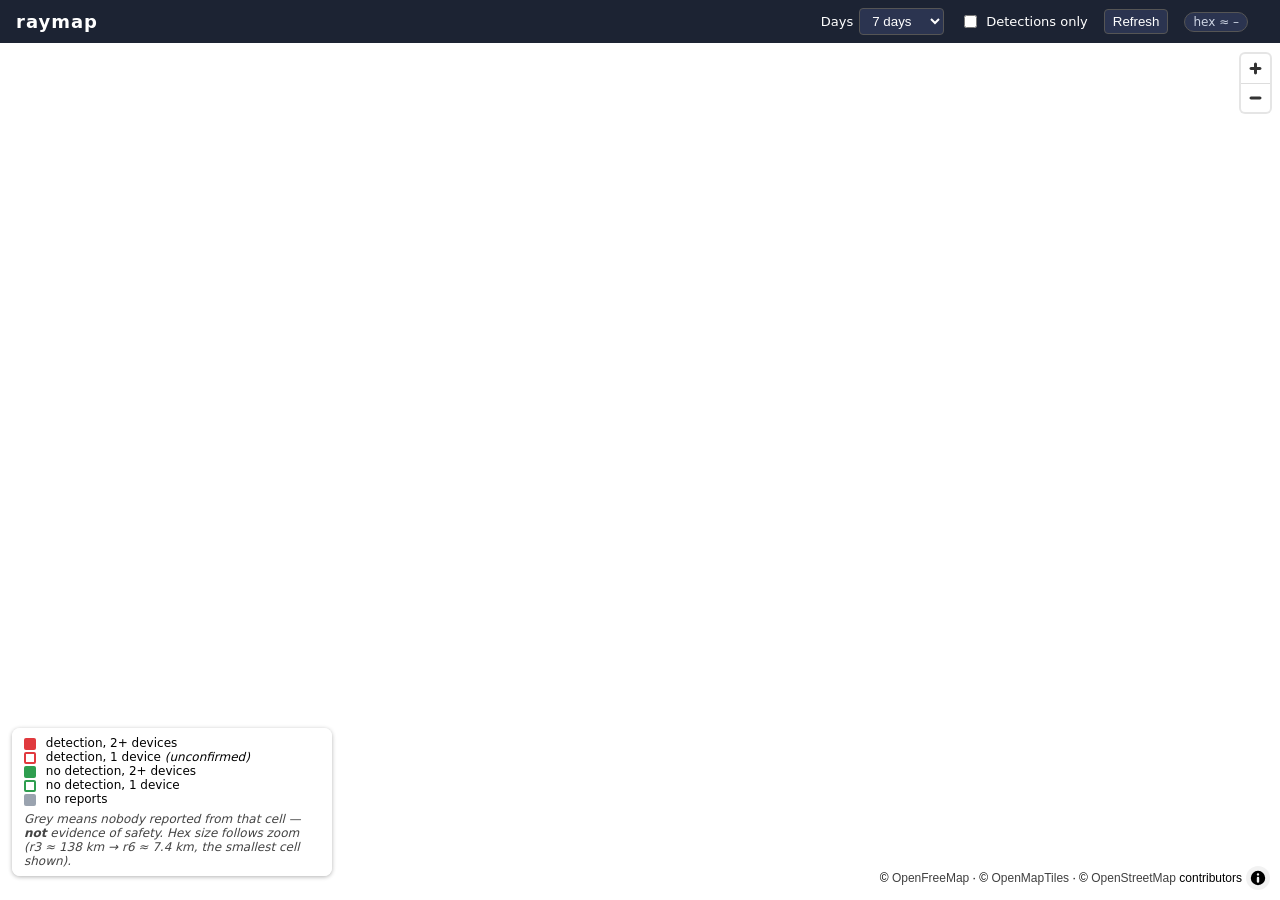
==== ui/index.html @ 6a922492 "Cap hex resolution at r6 (~7.4 km) in UI ladder and API band" ====
<!DOCTYPE html>
<html lang="en">
<head>
  <meta charset="utf-8" />
  <meta name="viewport" content="width=device-width, initial-scale=1" />
  <title>raymap — crowdsourced detection map</title>
  <link href="style.css" rel="stylesheet" />
  <!-- Vendored locally (no CDN dependency): maplibre-gl 3.6.2, h3-js 4.5.0 -->
  <link href="vendor_maplibre-gl.css" rel="stylesheet" />
</head>
<body>
  <header class="topbar">
    <h1>raymap</h1>
    <div class="controls">
      <label>
        Days
        <select id="days">
          <option value="1">1 day</option>
          <option value="7" selected>7 days</option>
          <option value="30">30 days</option>
          <option value="90">90 days</option>
        </select>
      </label>
      <label class="check">
        <input type="checkbox" id="detections-only" />
        Detections only
      </label>
      <button id="refresh">Refresh</button>
      <span id="res-badge" class="badge">hex ≈ –</span>
      <span id="status" class="status"></span>
    </div>
  </header>

  <div id="map"></div>

  <div id="legend" class="legend">
    <div><span class="swatch solid red"></span> detection, 2+ devices</div>
    <div><span class="swatch hollow red"></span> detection, 1 device <em>(unconfirmed)</em></div>
    <div><span class="swatch solid green"></span> no detection, 2+ devices</div>
    <div><span class="swatch hollow green"></span> no detection, 1 device</div>
    <div><span class="swatch solid grey"></span> no reports</div>
    <div class="note">
      Grey means nobody reported from that cell — <strong>not</strong> evidence of safety.
      Hex size follows zoom (r3 ≈ 138 km → r6 ≈ 7.4 km, the smallest cell shown).
    </div>
  </div>

  <script src="vendor_maplibre-gl.js"></script>
  <script src="vendor_h3-js.js"></script>
  <script src="geo.js"></script>
  <script src="app.js"></script>
</body>
</html>
---- ui/style.css ----
/* raymap UI styles */
* { box-sizing: border-box; }
html, body { margin: 0; height: 100%; font-family: -apple-system, system-ui, sans-serif; }

.topbar {
  position: relative; z-index: 10;
  display: flex; align-items: center; justify-content: space-between;
  padding: 8px 16px; background: #1c2333; color: #fff; gap: 12px;
}
.topbar h1 { margin: 0; font-size: 18px; letter-spacing: 1px; }
.controls { display: flex; align-items: center; gap: 16px; font-size: 13px; }
.controls label { display: flex; align-items: center; gap: 6px; }
.controls select, .controls button {
  padding: 4px 8px; border-radius: 4px; border: 1px solid #555; background: #2b3450; color: #fff;
}
.status { color: #9fe3a6; }
.status.err { color: #ff9f9f; }
.badge {
  font-size: 12px; padding: 2px 8px; border-radius: 999px;
  background: #2b3450; border: 1px solid #555; color: #cfd6e4;
}

#map { position: absolute; inset: 44px 0 0 0; }

.legend {
  position: absolute; z-index: 10; left: 12px; bottom: 24px;
  background: rgba(255,255,255,0.94); padding: 8px 12px; border-radius: 8px;
  font-size: 12px; box-shadow: 0 1px 4px rgba(0,0,0,0.3); max-width: 320px;
}
.legend .swatch {
  display: inline-block; width: 12px; height: 12px; margin-right: 6px;
  vertical-align: middle; border-radius: 2px;
}
/* solid = corroborated by 2+ devices; hollow = a single device (unconfirmed) */
.swatch.solid.red   { background: #e0393e; }
.swatch.solid.green { background: #2e9e4f; }
.swatch.solid.grey  { background: #9aa3af; }
.swatch.hollow.red  { border: 2.5px solid #e0393e; background: transparent; }
.swatch.hollow.green{ border: 2.5px solid #2e9e4f; background: transparent; }
.legend .note { margin-top: 6px; color: #444; font-style: italic; }
.legend em { font-style: italic; }

.maplibregl-popup-content { font-size: 12px; line-height: 1.45; }
.maplibregl-popup-content strong { display: block; margin-bottom: 4px; }
.mono { font-family: ui-monospace, SFMono-Regular, Menlo, monospace; color: #666; font-size: 11px; }
---- ui/vendor_maplibre-gl.css ----
.maplibregl-map{-webkit-tap-highlight-color:rgb(0 0 0/0);font:12px/20px Helvetica Neue,Arial,Helvetica,sans-serif;overflow:hidden;position:relative}.maplibregl-canvas{left:0;position:absolute;top:0}.maplibregl-map:fullscreen{height:100%;width:100%}.maplibregl-ctrl-group button.maplibregl-ctrl-compass{touch-action:none}.maplibregl-canvas-container.maplibregl-interactive,.maplibregl-ctrl-group button.maplibregl-ctrl-compass{cursor:grab;-moz-user-select:none;-webkit-user-select:none;-ms-user-select:none;user-select:none}.maplibregl-canvas-container.maplibregl-interactive.maplibregl-track-pointer{cursor:pointer}.maplibregl-canvas-container.maplibregl-interactive:active,.maplibregl-ctrl-group button.maplibregl-ctrl-compass:active{cursor:grabbing}.maplibregl-canvas-container.maplibregl-touch-zoom-rotate,.maplibregl-canvas-container.maplibregl-touch-zoom-rotate .maplibregl-canvas{touch-action:pan-x pan-y}.maplibregl-canvas-container.maplibregl-touch-drag-pan,.maplibregl-canvas-container.maplibregl-touch-drag-pan .maplibregl-canvas{touch-action:pinch-zoom}.maplibregl-canvas-container.maplibregl-touch-zoom-rotate.maplibregl-touch-drag-pan,.maplibregl-canvas-container.maplibregl-touch-zoom-rotate.maplibregl-touch-drag-pan .maplibregl-canvas{touch-action:none}.maplibregl-canvas-container.maplibregl-touch-drag-pan.maplibregl-cooperative-gestures,.maplibregl-canvas-container.maplibregl-touch-drag-pan.maplibregl-cooperative-gestures .maplibregl-canvas{touch-action:pan-x pan-y}.maplibregl-ctrl-bottom-left,.maplibregl-ctrl-bottom-right,.maplibregl-ctrl-top-left,.maplibregl-ctrl-top-right{pointer-events:none;position:absolute;z-index:2}.maplibregl-ctrl-top-left{left:0;top:0}.maplibregl-ctrl-top-right{right:0;top:0}.maplibregl-ctrl-bottom-left{bottom:0;left:0}.maplibregl-ctrl-bottom-right{bottom:0;right:0}.maplibregl-ctrl{clear:both;pointer-events:auto;transform:translate(0)}.maplibregl-ctrl-top-left .maplibregl-ctrl{float:left;margin:10px 0 0 10px}.maplibregl-ctrl-top-right .maplibregl-ctrl{float:right;margin:10px 10px 0 0}.maplibregl-ctrl-bottom-left .maplibregl-ctrl{float:left;margin:0 0 10px 10px}.maplibregl-ctrl-bottom-right .maplibregl-ctrl{float:right;margin:0 10px 10px 0}.maplibregl-ctrl-group{background:#fff;border-radius:4px}.maplibregl-ctrl-group:not(:empty){box-shadow:0 0 0 2px rgba(0,0,0,.1)}@media (-ms-high-contrast:active){.maplibregl-ctrl-group:not(:empty){box-shadow:0 0 0 2px ButtonText}}.maplibregl-ctrl-group button{background-color:transparent;border:0;box-sizing:border-box;cursor:pointer;display:block;height:29px;outline:none;padding:0;width:29px}.maplibregl-ctrl-group button+button{border-top:1px solid #ddd}.maplibregl-ctrl button .maplibregl-ctrl-icon{background-position:50%;background-repeat:no-repeat;display:block;height:100%;width:100%}@media (-ms-high-contrast:active){.maplibregl-ctrl-icon{background-color:transparent}.maplibregl-ctrl-group button+button{border-top:1px solid ButtonText}}.maplibregl-ctrl button::-moz-focus-inner{border:0;padding:0}.maplibregl-ctrl-attrib-button:focus,.maplibregl-ctrl-group button:focus{box-shadow:0 0 2px 2px #0096ff}.maplibregl-ctrl button:disabled{cursor:not-allowed}.maplibregl-ctrl button:disabled .maplibregl-ctrl-icon{opacity:.25}.maplibregl-ctrl button:not(:disabled):hover{background-color:rgb(0 0 0/5%)}.maplibregl-ctrl-group button:focus:focus-visible{box-shadow:0 0 2px 2px #0096ff}.maplibregl-ctrl-group button:focus:not(:focus-visible){box-shadow:none}.maplibregl-ctrl-group button:focus:first-child{border-radius:4px 4px 0 0}.maplibregl-ctrl-group button:focus:last-child{border-radius:0 0 4px 4px}.maplibregl-ctrl-group button:focus:only-child{border-radius:inherit}.maplibregl-ctrl button.maplibregl-ctrl-zoom-out .maplibregl-ctrl-icon{background-image:url("data:image/svg+xml;charset=utf-8,%3Csvg xmlns='http://www.w3.org/2000/svg' width='29' height='29' fill='%23333' viewBox='0 0 29 29'%3E%3Cpath d='M10 13c-.75 0-1.5.75-1.5 1.5S9.25 16 10 16h9c.75 0 1.5-.75 1.5-1.5S19.75 13 19 13h-9z'/%3E%3C/svg%3E")}.maplibregl-ctrl button.maplibregl-ctrl-zoom-in .maplibregl-ctrl-icon{background-image:url("data:image/svg+xml;charset=utf-8,%3Csvg xmlns='http://www.w3.org/2000/svg' width='29' height='29' fill='%23333' viewBox='0 0 29 29'%3E%3Cpath d='M14.5 8.5c-.75 0-1.5.75-1.5 1.5v3h-3c-.75 0-1.5.75-1.5 1.5S9.25 16 10 16h3v3c0 .75.75 1.5 1.5 1.5S16 19.75 16 19v-3h3c.75 0 1.5-.75 1.5-1.5S19.75 13 19 13h-3v-3c0-.75-.75-1.5-1.5-1.5z'/%3E%3C/svg%3E")}@media (-ms-high-contrast:active){.maplibregl-ctrl button.maplibregl-ctrl-zoom-out .maplibregl-ctrl-icon{background-image:url("data:image/svg+xml;charset=utf-8,%3Csvg xmlns='http://www.w3.org/2000/svg' width='29' height='29' fill='%23fff' viewBox='0 0 29 29'%3E%3Cpath d='M10 13c-.75 0-1.5.75-1.5 1.5S9.25 16 10 16h9c.75 0 1.5-.75 1.5-1.5S19.75 13 19 13h-9z'/%3E%3C/svg%3E")}.maplibregl-ctrl button.maplibregl-ctrl-zoom-in .maplibregl-ctrl-icon{background-image:url("data:image/svg+xml;charset=utf-8,%3Csvg xmlns='http://www.w3.org/2000/svg' width='29' height='29' fill='%23fff' viewBox='0 0 29 29'%3E%3Cpath d='M14.5 8.5c-.75 0-1.5.75-1.5 1.5v3h-3c-.75 0-1.5.75-1.5 1.5S9.25 16 10 16h3v3c0 .75.75 1.5 1.5 1.5S16 19.75 16 19v-3h3c.75 0 1.5-.75 1.5-1.5S19.75 13 19 13h-3v-3c0-.75-.75-1.5-1.5-1.5z'/%3E%3C/svg%3E")}}@media (-ms-high-contrast:black-on-white){.maplibregl-ctrl button.maplibregl-ctrl-zoom-out .maplibregl-ctrl-icon{background-image:url("data:image/svg+xml;charset=utf-8,%3Csvg xmlns='http://www.w3.org/2000/svg' width='29' height='29' viewBox='0 0 29 29'%3E%3Cpath d='M10 13c-.75 0-1.5.75-1.5 1.5S9.25 16 10 16h9c.75 0 1.5-.75 1.5-1.5S19.75 13 19 13h-9z'/%3E%3C/svg%3E")}.maplibregl-ctrl button.maplibregl-ctrl-zoom-in .maplibregl-ctrl-icon{background-image:url("data:image/svg+xml;charset=utf-8,%3Csvg xmlns='http://www.w3.org/2000/svg' width='29' height='29' viewBox='0 0 29 29'%3E%3Cpath d='M14.5 8.5c-.75 0-1.5.75-1.5 1.5v3h-3c-.75 0-1.5.75-1.5 1.5S9.25 16 10 16h3v3c0 .75.75 1.5 1.5 1.5S16 19.75 16 19v-3h3c.75 0 1.5-.75 1.5-1.5S19.75 13 19 13h-3v-3c0-.75-.75-1.5-1.5-1.5z'/%3E%3C/svg%3E")}}.maplibregl-ctrl button.maplibregl-ctrl-fullscreen .maplibregl-ctrl-icon{background-image:url("data:image/svg+xml;charset=utf-8,%3Csvg xmlns='http://www.w3.org/2000/svg' width='29' height='29' fill='%23333' viewBox='0 0 29 29'%3E%3Cpath d='M24 16v5.5c0 1.75-.75 2.5-2.5 2.5H16v-1l3-1.5-4-5.5 1-1 5.5 4 1.5-3h1zM6 16l1.5 3 5.5-4 1 1-4 5.5 3 1.5v1H7.5C5.75 24 5 23.25 5 21.5V16h1zm7-11v1l-3 1.5 4 5.5-1 1-5.5-4L6 13H5V7.5C5 5.75 5.75 5 7.5 5H13zm11 2.5c0-1.75-.75-2.5-2.5-2.5H16v1l3 1.5-4 5.5 1 1 5.5-4 1.5 3h1V7.5z'/%3E%3C/svg%3E")}.maplibregl-ctrl button.maplibregl-ctrl-shrink .maplibregl-ctrl-icon{background-image:url("data:image/svg+xml;charset=utf-8,%3Csvg xmlns='http://www.w3.org/2000/svg' width='29' height='29' viewBox='0 0 29 29'%3E%3Cpath d='M18.5 16c-1.75 0-2.5.75-2.5 2.5V24h1l1.5-3 5.5 4 1-1-4-5.5 3-1.5v-1h-5.5zM13 18.5c0-1.75-.75-2.5-2.5-2.5H5v1l3 1.5L4 24l1 1 5.5-4 1.5 3h1v-5.5zm3-8c0 1.75.75 2.5 2.5 2.5H24v-1l-3-1.5L25 5l-1-1-5.5 4L17 5h-1v5.5zM10.5 13c1.75 0 2.5-.75 2.5-2.5V5h-1l-1.5 3L5 4 4 5l4 5.5L5 12v1h5.5z'/%3E%3C/svg%3E")}@media (-ms-high-contrast:active){.maplibregl-ctrl button.maplibregl-ctrl-fullscreen .maplibregl-ctrl-icon{background-image:url("data:image/svg+xml;charset=utf-8,%3Csvg xmlns='http://www.w3.org/2000/svg' width='29' height='29' fill='%23fff' viewBox='0 0 29 29'%3E%3Cpath d='M24 16v5.5c0 1.75-.75 2.5-2.5 2.5H16v-1l3-1.5-4-5.5 1-1 5.5 4 1.5-3h1zM6 16l1.5 3 5.5-4 1 1-4 5.5 3 1.5v1H7.5C5.75 24 5 23.25 5 21.5V16h1zm7-11v1l-3 1.5 4 5.5-1 1-5.5-4L6 13H5V7.5C5 5.75 5.75 5 7.5 5H13zm11 2.5c0-1.75-.75-2.5-2.5-2.5H16v1l3 1.5-4 5.5 1 1 5.5-4 1.5 3h1V7.5z'/%3E%3C/svg%3E")}.maplibregl-ctrl button.maplibregl-ctrl-shrink .maplibregl-ctrl-icon{background-image:url("data:image/svg+xml;charset=utf-8,%3Csvg xmlns='http://www.w3.org/2000/svg' width='29' height='29' fill='%23fff' viewBox='0 0 29 29'%3E%3Cpath d='M18.5 16c-1.75 0-2.5.75-2.5 2.5V24h1l1.5-3 5.5 4 1-1-4-5.5 3-1.5v-1h-5.5zM13 18.5c0-1.75-.75-2.5-2.5-2.5H5v1l3 1.5L4 24l1 1 5.5-4 1.5 3h1v-5.5zm3-8c0 1.75.75 2.5 2.5 2.5H24v-1l-3-1.5L25 5l-1-1-5.5 4L17 5h-1v5.5zM10.5 13c1.75 0 2.5-.75 2.5-2.5V5h-1l-1.5 3L5 4 4 5l4 5.5L5 12v1h5.5z'/%3E%3C/svg%3E")}}@media (-ms-high-contrast:black-on-white){.maplibregl-ctrl button.maplibregl-ctrl-fullscreen .maplibregl-ctrl-icon{background-image:url("data:image/svg+xml;charset=utf-8,%3Csvg xmlns='http://www.w3.org/2000/svg' width='29' height='29' viewBox='0 0 29 29'%3E%3Cpath d='M24 16v5.5c0 1.75-.75 2.5-2.5 2.5H16v-1l3-1.5-4-5.5 1-1 5.5 4 1.5-3h1zM6 16l1.5 3 5.5-4 1 1-4 5.5 3 1.5v1H7.5C5.75 24 5 23.25 5 21.5V16h1zm7-11v1l-3 1.5 4 5.5-1 1-5.5-4L6 13H5V7.5C5 5.75 5.75 5 7.5 5H13zm11 2.5c0-1.75-.75-2.5-2.5-2.5H16v1l3 1.5-4 5.5 1 1 5.5-4 1.5 3h1V7.5z'/%3E%3C/svg%3E")}.maplibregl-ctrl button.maplibregl-ctrl-shrink .maplibregl-ctrl-icon{background-image:url("data:image/svg+xml;charset=utf-8,%3Csvg xmlns='http://www.w3.org/2000/svg' width='29' height='29' viewBox='0 0 29 29'%3E%3Cpath d='M18.5 16c-1.75 0-2.5.75-2.5 2.5V24h1l1.5-3 5.5 4 1-1-4-5.5 3-1.5v-1h-5.5zM13 18.5c0-1.75-.75-2.5-2.5-2.5H5v1l3 1.5L4 24l1 1 5.5-4 1.5 3h1v-5.5zm3-8c0 1.75.75 2.5 2.5 2.5H24v-1l-3-1.5L25 5l-1-1-5.5 4L17 5h-1v5.5zM10.5 13c1.75 0 2.5-.75 2.5-2.5V5h-1l-1.5 3L5 4 4 5l4 5.5L5 12v1h5.5z'/%3E%3C/svg%3E")}}.maplibregl-ctrl button.maplibregl-ctrl-compass .maplibregl-ctrl-icon{background-image:url("data:image/svg+xml;charset=utf-8,%3Csvg xmlns='http://www.w3.org/2000/svg' width='29' height='29' fill='%23333' viewBox='0 0 29 29'%3E%3Cpath d='m10.5 14 4-8 4 8h-8z'/%3E%3Cpath fill='%23ccc' d='m10.5 16 4 8 4-8h-8z'/%3E%3C/svg%3E")}@media (-ms-high-contrast:active){.maplibregl-ctrl button.maplibregl-ctrl-compass .maplibregl-ctrl-icon{background-image:url("data:image/svg+xml;charset=utf-8,%3Csvg xmlns='http://www.w3.org/2000/svg' width='29' height='29' fill='%23fff' viewBox='0 0 29 29'%3E%3Cpath d='m10.5 14 4-8 4 8h-8z'/%3E%3Cpath fill='%23999' d='m10.5 16 4 8 4-8h-8z'/%3E%3C/svg%3E")}}@media (-ms-high-contrast:black-on-white){.maplibregl-ctrl button.maplibregl-ctrl-compass .maplibregl-ctrl-icon{background-image:url("data:image/svg+xml;charset=utf-8,%3Csvg xmlns='http://www.w3.org/2000/svg' width='29' height='29' viewBox='0 0 29 29'%3E%3Cpath d='m10.5 14 4-8 4 8h-8z'/%3E%3Cpath fill='%23ccc' d='m10.5 16 4 8 4-8h-8z'/%3E%3C/svg%3E")}}.maplibregl-ctrl button.maplibregl-ctrl-terrain .maplibregl-ctrl-icon{background-image:url("data:image/svg+xml;charset=utf-8,%3Csvg xmlns='http://www.w3.org/2000/svg' width='22' height='22' fill='%23333' viewBox='0 0 22 22'%3E%3Cpath d='m1.754 13.406 4.453-4.851 3.09 3.09 3.281 3.277.969-.969-3.309-3.312 3.844-4.121 6.148 6.886h1.082v-.855l-7.207-8.07-4.84 5.187L6.169 6.57l-5.48 5.965v.871ZM.688 16.844h20.625v1.375H.688Zm0 0'/%3E%3C/svg%3E")}.maplibregl-ctrl button.maplibregl-ctrl-terrain-enabled .maplibregl-ctrl-icon{background-image:url("data:image/svg+xml;charset=utf-8,%3Csvg xmlns='http://www.w3.org/2000/svg' width='22' height='22' fill='%2333b5e5' viewBox='0 0 22 22'%3E%3Cpath d='m1.754 13.406 4.453-4.851 3.09 3.09 3.281 3.277.969-.969-3.309-3.312 3.844-4.121 6.148 6.886h1.082v-.855l-7.207-8.07-4.84 5.187L6.169 6.57l-5.48 5.965v.871ZM.688 16.844h20.625v1.375H.688Zm0 0'/%3E%3C/svg%3E")}.maplibregl-ctrl button.maplibregl-ctrl-geolocate .maplibregl-ctrl-icon{background-image:url("data:image/svg+xml;charset=utf-8,%3Csvg xmlns='http://www.w3.org/2000/svg' width='29' height='29' fill='%23333' viewBox='0 0 20 20'%3E%3Cpath d='M10 4C9 4 9 5 9 5v.1A5 5 0 0 0 5.1 9H5s-1 0-1 1 1 1 1 1h.1A5 5 0 0 0 9 14.9v.1s0 1 1 1 1-1 1-1v-.1a5 5 0 0 0 3.9-3.9h.1s1 0 1-1-1-1-1-1h-.1A5 5 0 0 0 11 5.1V5s0-1-1-1zm0 2.5a3.5 3.5 0 1 1 0 7 3.5 3.5 0 1 1 0-7z'/%3E%3Ccircle cx='10' cy='10' r='2'/%3E%3C/svg%3E")}.maplibregl-ctrl button.maplibregl-ctrl-geolocate:disabled .maplibregl-ctrl-icon{background-image:url("data:image/svg+xml;charset=utf-8,%3Csvg xmlns='http://www.w3.org/2000/svg' width='29' height='29' fill='%23aaa' viewBox='0 0 20 20'%3E%3Cpath d='M10 4C9 4 9 5 9 5v.1A5 5 0 0 0 5.1 9H5s-1 0-1 1 1 1 1 1h.1A5 5 0 0 0 9 14.9v.1s0 1 1 1 1-1 1-1v-.1a5 5 0 0 0 3.9-3.9h.1s1 0 1-1-1-1-1-1h-.1A5 5 0 0 0 11 5.1V5s0-1-1-1zm0 2.5a3.5 3.5 0 1 1 0 7 3.5 3.5 0 1 1 0-7z'/%3E%3Ccircle cx='10' cy='10' r='2'/%3E%3Cpath fill='red' d='m14 5 1 1-9 9-1-1 9-9z'/%3E%3C/svg%3E")}.maplibregl-ctrl button.maplibregl-ctrl-geolocate.maplibregl-ctrl-geolocate-active .maplibregl-ctrl-icon{background-image:url("data:image/svg+xml;charset=utf-8,%3Csvg xmlns='http://www.w3.org/2000/svg' width='29' height='29' fill='%2333b5e5' viewBox='0 0 20 20'%3E%3Cpath d='M10 4C9 4 9 5 9 5v.1A5 5 0 0 0 5.1 9H5s-1 0-1 1 1 1 1 1h.1A5 5 0 0 0 9 14.9v.1s0 1 1 1 1-1 1-1v-.1a5 5 0 0 0 3.9-3.9h.1s1 0 1-1-1-1-1-1h-.1A5 5 0 0 0 11 5.1V5s0-1-1-1zm0 2.5a3.5 3.5 0 1 1 0 7 3.5 3.5 0 1 1 0-7z'/%3E%3Ccircle cx='10' cy='10' r='2'/%3E%3C/svg%3E")}.maplibregl-ctrl button.maplibregl-ctrl-geolocate.maplibregl-ctrl-geolocate-active-error .maplibregl-ctrl-icon{background-image:url("data:image/svg+xml;charset=utf-8,%3Csvg xmlns='http://www.w3.org/2000/svg' width='29' height='29' fill='%23e58978' viewBox='0 0 20 20'%3E%3Cpath d='M10 4C9 4 9 5 9 5v.1A5 5 0 0 0 5.1 9H5s-1 0-1 1 1 1 1 1h.1A5 5 0 0 0 9 14.9v.1s0 1 1 1 1-1 1-1v-.1a5 5 0 0 0 3.9-3.9h.1s1 0 1-1-1-1-1-1h-.1A5 5 0 0 0 11 5.1V5s0-1-1-1zm0 2.5a3.5 3.5 0 1 1 0 7 3.5 3.5 0 1 1 0-7z'/%3E%3Ccircle cx='10' cy='10' r='2'/%3E%3C/svg%3E")}.maplibregl-ctrl button.maplibregl-ctrl-geolocate.maplibregl-ctrl-geolocate-background .maplibregl-ctrl-icon{background-image:url("data:image/svg+xml;charset=utf-8,%3Csvg xmlns='http://www.w3.org/2000/svg' width='29' height='29' fill='%2333b5e5' viewBox='0 0 20 20'%3E%3Cpath d='M10 4C9 4 9 5 9 5v.1A5 5 0 0 0 5.1 9H5s-1 0-1 1 1 1 1 1h.1A5 5 0 0 0 9 14.9v.1s0 1 1 1 1-1 1-1v-.1a5 5 0 0 0 3.9-3.9h.1s1 0 1-1-1-1-1-1h-.1A5 5 0 0 0 11 5.1V5s0-1-1-1zm0 2.5a3.5 3.5 0 1 1 0 7 3.5 3.5 0 1 1 0-7z'/%3E%3C/svg%3E")}.maplibregl-ctrl button.maplibregl-ctrl-geolocate.maplibregl-ctrl-geolocate-background-error .maplibregl-ctrl-icon{background-image:url("data:image/svg+xml;charset=utf-8,%3Csvg xmlns='http://www.w3.org/2000/svg' width='29' height='29' fill='%23e54e33' viewBox='0 0 20 20'%3E%3Cpath d='M10 4C9 4 9 5 9 5v.1A5 5 0 0 0 5.1 9H5s-1 0-1 1 1 1 1 1h.1A5 5 0 0 0 9 14.9v.1s0 1 1 1 1-1 1-1v-.1a5 5 0 0 0 3.9-3.9h.1s1 0 1-1-1-1-1-1h-.1A5 5 0 0 0 11 5.1V5s0-1-1-1zm0 2.5a3.5 3.5 0 1 1 0 7 3.5 3.5 0 1 1 0-7z'/%3E%3C/svg%3E")}.maplibregl-ctrl button.maplibregl-ctrl-geolocate.maplibregl-ctrl-geolocate-waiting .maplibregl-ctrl-icon{animation:maplibregl-spin 2s linear infinite}@media (-ms-high-contrast:active){.maplibregl-ctrl button.maplibregl-ctrl-geolocate .maplibregl-ctrl-icon{background-image:url("data:image/svg+xml;charset=utf-8,%3Csvg xmlns='http://www.w3.org/2000/svg' width='29' height='29' fill='%23fff' viewBox='0 0 20 20'%3E%3Cpath d='M10 4C9 4 9 5 9 5v.1A5 5 0 0 0 5.1 9H5s-1 0-1 1 1 1 1 1h.1A5 5 0 0 0 9 14.9v.1s0 1 1 1 1-1 1-1v-.1a5 5 0 0 0 3.9-3.9h.1s1 0 1-1-1-1-1-1h-.1A5 5 0 0 0 11 5.1V5s0-1-1-1zm0 2.5a3.5 3.5 0 1 1 0 7 3.5 3.5 0 1 1 0-7z'/%3E%3Ccircle cx='10' cy='10' r='2'/%3E%3C/svg%3E")}.maplibregl-ctrl button.maplibregl-ctrl-geolocate:disabled .maplibregl-ctrl-icon{background-image:url("data:image/svg+xml;charset=utf-8,%3Csvg xmlns='http://www.w3.org/2000/svg' width='29' height='29' fill='%23999' viewBox='0 0 20 20'%3E%3Cpath d='M10 4C9 4 9 5 9 5v.1A5 5 0 0 0 5.1 9H5s-1 0-1 1 1 1 1 1h.1A5 5 0 0 0 9 14.9v.1s0 1 1 1 1-1 1-1v-.1a5 5 0 0 0 3.9-3.9h.1s1 0 1-1-1-1-1-1h-.1A5 5 0 0 0 11 5.1V5s0-1-1-1zm0 2.5a3.5 3.5 0 1 1 0 7 3.5 3.5 0 1 1 0-7z'/%3E%3Ccircle cx='10' cy='10' r='2'/%3E%3Cpath fill='red' d='m14 5 1 1-9 9-1-1 9-9z'/%3E%3C/svg%3E")}.maplibregl-ctrl button.maplibregl-ctrl-geolocate.maplibregl-ctrl-geolocate-active .maplibregl-ctrl-icon{background-image:url("data:image/svg+xml;charset=utf-8,%3Csvg xmlns='http://www.w3.org/2000/svg' width='29' height='29' fill='%2333b5e5' viewBox='0 0 20 20'%3E%3Cpath d='M10 4C9 4 9 5 9 5v.1A5 5 0 0 0 5.1 9H5s-1 0-1 1 1 1 1 1h.1A5 5 0 0 0 9 14.9v.1s0 1 1 1 1-1 1-1v-.1a5 5 0 0 0 3.9-3.9h.1s1 0 1-1-1-1-1-1h-.1A5 5 0 0 0 11 5.1V5s0-1-1-1zm0 2.5a3.5 3.5 0 1 1 0 7 3.5 3.5 0 1 1 0-7z'/%3E%3Ccircle cx='10' cy='10' r='2'/%3E%3C/svg%3E")}.maplibregl-ctrl button.maplibregl-ctrl-geolocate.maplibregl-ctrl-geolocate-active-error .maplibregl-ctrl-icon{background-image:url("data:image/svg+xml;charset=utf-8,%3Csvg xmlns='http://www.w3.org/2000/svg' width='29' height='29' fill='%23e58978' viewBox='0 0 20 20'%3E%3Cpath d='M10 4C9 4 9 5 9 5v.1A5 5 0 0 0 5.1 9H5s-1 0-1 1 1 1 1 1h.1A5 5 0 0 0 9 14.9v.1s0 1 1 1 1-1 1-1v-.1a5 5 0 0 0 3.9-3.9h.1s1 0 1-1-1-1-1-1h-.1A5 5 0 0 0 11 5.1V5s0-1-1-1zm0 2.5a3.5 3.5 0 1 1 0 7 3.5 3.5 0 1 1 0-7z'/%3E%3Ccircle cx='10' cy='10' r='2'/%3E%3C/svg%3E")}.maplibregl-ctrl button.maplibregl-ctrl-geolocate.maplibregl-ctrl-geolocate-background .maplibregl-ctrl-icon{background-image:url("data:image/svg+xml;charset=utf-8,%3Csvg xmlns='http://www.w3.org/2000/svg' width='29' height='29' fill='%2333b5e5' viewBox='0 0 20 20'%3E%3Cpath d='M10 4C9 4 9 5 9 5v.1A5 5 0 0 0 5.1 9H5s-1 0-1 1 1 1 1 1h.1A5 5 0 0 0 9 14.9v.1s0 1 1 1 1-1 1-1v-.1a5 5 0 0 0 3.9-3.9h.1s1 0 1-1-1-1-1-1h-.1A5 5 0 0 0 11 5.1V5s0-1-1-1zm0 2.5a3.5 3.5 0 1 1 0 7 3.5 3.5 0 1 1 0-7z'/%3E%3C/svg%3E")}.maplibregl-ctrl button.maplibregl-ctrl-geolocate.maplibregl-ctrl-geolocate-background-error .maplibregl-ctrl-icon{background-image:url("data:image/svg+xml;charset=utf-8,%3Csvg xmlns='http://www.w3.org/2000/svg' width='29' height='29' fill='%23e54e33' viewBox='0 0 20 20'%3E%3Cpath d='M10 4C9 4 9 5 9 5v.1A5 5 0 0 0 5.1 9H5s-1 0-1 1 1 1 1 1h.1A5 5 0 0 0 9 14.9v.1s0 1 1 1 1-1 1-1v-.1a5 5 0 0 0 3.9-3.9h.1s1 0 1-1-1-1-1-1h-.1A5 5 0 0 0 11 5.1V5s0-1-1-1zm0 2.5a3.5 3.5 0 1 1 0 7 3.5 3.5 0 1 1 0-7z'/%3E%3C/svg%3E")}}@media (-ms-high-contrast:black-on-white){.maplibregl-ctrl button.maplibregl-ctrl-geolocate .maplibregl-ctrl-icon{background-image:url("data:image/svg+xml;charset=utf-8,%3Csvg xmlns='http://www.w3.org/2000/svg' width='29' height='29' viewBox='0 0 20 20'%3E%3Cpath d='M10 4C9 4 9 5 9 5v.1A5 5 0 0 0 5.1 9H5s-1 0-1 1 1 1 1 1h.1A5 5 0 0 0 9 14.9v.1s0 1 1 1 1-1 1-1v-.1a5 5 0 0 0 3.9-3.9h.1s1 0 1-1-1-1-1-1h-.1A5 5 0 0 0 11 5.1V5s0-1-1-1zm0 2.5a3.5 3.5 0 1 1 0 7 3.5 3.5 0 1 1 0-7z'/%3E%3Ccircle cx='10' cy='10' r='2'/%3E%3C/svg%3E")}.maplibregl-ctrl button.maplibregl-ctrl-geolocate:disabled .maplibregl-ctrl-icon{background-image:url("data:image/svg+xml;charset=utf-8,%3Csvg xmlns='http://www.w3.org/2000/svg' width='29' height='29' fill='%23666' viewBox='0 0 20 20'%3E%3Cpath d='M10 4C9 4 9 5 9 5v.1A5 5 0 0 0 5.1 9H5s-1 0-1 1 1 1 1 1h.1A5 5 0 0 0 9 14.9v.1s0 1 1 1 1-1 1-1v-.1a5 5 0 0 0 3.9-3.9h.1s1 0 1-1-1-1-1-1h-.1A5 5 0 0 0 11 5.1V5s0-1-1-1zm0 2.5a3.5 3.5 0 1 1 0 7 3.5 3.5 0 1 1 0-7z'/%3E%3Ccircle cx='10' cy='10' r='2'/%3E%3Cpath fill='red' d='m14 5 1 1-9 9-1-1 9-9z'/%3E%3C/svg%3E")}}@keyframes maplibregl-spin{0%{transform:rotate(0deg)}to{transform:rotate(1turn)}}a.maplibregl-ctrl-logo{background-image:url("data:image/svg+xml;charset=utf-8,%3Csvg xmlns='http://www.w3.org/2000/svg' width='88' height='23' fill='none'%3E%3Cpath fill='%23000' fill-opacity='.4' fill-rule='evenodd' d='M17.408 16.796h-1.827l2.501-12.095h.198l3.324 6.533.988 2.19.988-2.19 3.258-6.533h.181l2.6 12.095h-1.81l-1.218-5.644-.362-1.71-.658 1.71-2.929 5.644h-.098l-2.914-5.644-.757-1.71-.345 1.71zm1.958-3.42-.726 3.663a1.255 1.255 0 0 1-1.232 1.011h-1.827a1.255 1.255 0 0 1-1.229-1.509l2.501-12.095a1.255 1.255 0 0 1 1.23-1.001h.197a1.255 1.255 0 0 1 1.12.685l3.19 6.273 3.125-6.263a1.255 1.255 0 0 1 1.123-.695h.181a1.255 1.255 0 0 1 1.227.991l1.443 6.71a5.11 5.11 0 0 1 .314-.787l.009-.016a4.623 4.623 0 0 1 1.777-1.887c.782-.46 1.668-.667 2.611-.667a4.548 4.548 0 0 1 1.7.32l.306.134c.21-.16.474-.256.759-.256h1.694a1.255 1.255 0 0 1 1.212.925 1.255 1.255 0 0 1 1.212-.925h1.711c.284 0 .545.094.755.252.613-.3 1.312-.45 2.075-.45 1.356 0 2.557.445 3.482 1.4.314.319.566.676.763 1.064V4.701a1.255 1.255 0 0 1 1.255-1.255h1.86A1.255 1.255 0 0 1 54.44 4.7v9.194h2.217c.19 0 .37.043.532.118v-4.77c0-.356.147-.678.385-.906a2.416 2.416 0 0 1-.682-1.71c0-.665.267-1.253.735-1.7a2.448 2.448 0 0 1 1.722-.674 2.43 2.43 0 0 1 1.705.675c.211.2.381.43.504.683V4.7a1.255 1.255 0 0 1 1.255-1.255h1.744A1.255 1.255 0 0 1 65.812 4.7v3.335a4.76 4.76 0 0 1 1.526-.246c.938 0 1.817.214 2.59.69a4.47 4.47 0 0 1 1.67 1.743v-.98a1.255 1.255 0 0 1 1.256-1.256h1.777c.233 0 .451.064.639.174a3.407 3.407 0 0 1 1.567-.372c.346 0 .861.02 1.285.232a1.255 1.255 0 0 1 .689 1.004 4.73 4.73 0 0 1 .853-.588c.795-.44 1.675-.647 2.61-.647 1.385 0 2.65.39 3.525 1.396.836.938 1.168 2.173 1.168 3.528 0 .343-.02.694-.056 1.051a1.255 1.255 0 0 1-.947 1.09l.408.952a1.255 1.255 0 0 1-.477 1.552c-.418.268-.92.463-1.458.612-.613.171-1.304.244-2.049.244-1.06 0-2.043-.207-2.886-.698l-.015-.008c-.798-.48-1.419-1.135-1.818-1.963l-.004-.008a5.815 5.815 0 0 1-.548-2.512c0-.286.017-.567.053-.843a1.255 1.255 0 0 1-.333-.086l-.166-.004c-.223 0-.426.062-.643.228-.03.024-.142.139-.142.59v3.883a1.255 1.255 0 0 1-1.256 1.256h-1.777a1.255 1.255 0 0 1-1.256-1.256V15.69l-.032.057a4.778 4.778 0 0 1-1.86 1.833 5.04 5.04 0 0 1-2.484.634 4.47 4.47 0 0 1-1.935-.424 1.252 1.252 0 0 1-.764.258h-1.71a1.255 1.255 0 0 1-1.256-1.255V7.687a2.402 2.402 0 0 1-.428.625c.253.23.412.561.412.93v7.553a1.255 1.255 0 0 1-1.256 1.255h-1.843a1.25 1.25 0 0 1-.894-.373c-.228.23-.544.373-.894.373H51.32a1.255 1.255 0 0 1-1.256-1.255v-1.251l-.061.117a4.703 4.703 0 0 1-1.782 1.884 4.767 4.767 0 0 1-2.485.67 5.6 5.6 0 0 1-1.485-.188l.009 2.764a1.255 1.255 0 0 1-1.255 1.259h-1.729a1.255 1.255 0 0 1-1.255-1.255v-3.537a1.255 1.255 0 0 1-1.167.793h-1.679a1.25 1.25 0 0 1-.77-.263 4.47 4.47 0 0 1-1.945.429c-.885 0-1.724-.21-2.495-.632l-.017-.01a4.983 4.983 0 0 1-1.081-.836 1.255 1.255 0 0 1-1.254 1.312h-1.81a1.255 1.255 0 0 1-1.228-.99l-.782-3.625-2.044 3.939a1.255 1.255 0 0 1-1.115.676h-.098a1.255 1.255 0 0 1-1.116-.68l-2.061-3.994zM35.92 16.63l.207-.114.223-.15c.329-.237.574-.499.735-.785l.061-.118.033 1.332h1.678V9.242h-1.694l-.033 1.267c-.088-.22-.264-.438-.526-.658l-.032-.028a3.16 3.16 0 0 0-.668-.428l-.27-.12a3.293 3.293 0 0 0-1.235-.23c-.757 0-1.415.163-1.974.493a3.36 3.36 0 0 0-1.3 1.382c-.297.593-.444 1.284-.444 2.074 0 .8.17 1.503.51 2.107a3.795 3.795 0 0 0 1.382 1.381 3.883 3.883 0 0 0 1.893.477c.53 0 1.015-.11 1.455-.33zm-2.789-5.38c-.384.45-.575 1.038-.575 1.762 0 .735.186 1.332.559 1.794.384.45.933.675 1.645.675a2.25 2.25 0 0 0 .934-.19 2.17 2.17 0 0 0 .468-.29l.178-.161a2.163 2.163 0 0 0 .397-.561c.163-.333.244-.717.244-1.15v-.115c0-.472-.098-.894-.296-1.267l-.043-.077a2.211 2.211 0 0 0-.633-.709l-.13-.086-.047-.028a2.099 2.099 0 0 0-1.073-.285c-.702 0-1.244.231-1.629.692zm2.316 2.706c.163-.17.28-.407.28-.83v-.114c0-.292-.06-.508-.15-.68a.958.958 0 0 0-.353-.389.851.851 0 0 0-.464-.127c-.4 0-.56.114-.664.239l-.01.012c-.148.174-.275.45-.275.945 0 .506.122.801.27.99.097.11.266.224.68.224.303 0 .504-.09.687-.269zm7.545 1.705a2.626 2.626 0 0 0 .331.423c.213.22.464.402.755.548l.173.074c.433.17.93.255 1.49.255.68 0 1.295-.165 1.844-.493a3.447 3.447 0 0 0 1.316-1.4c.329-.603.493-1.299.493-2.089 0-1.273-.33-2.243-.988-2.913-.658-.68-1.52-1.02-2.584-1.02-.598 0-1.124.115-1.575.347a2.807 2.807 0 0 0-.415.262l-.199.166a3.35 3.35 0 0 0-.64.82V9.242h-1.712v11.553h1.729l-.017-5.134zm.53-1.138c.137.193.297.36.48.5l.155.11.053.034c.34.197.713.297 1.119.297.714 0 1.262-.225 1.645-.675.385-.46.576-1.048.576-1.762 0-.746-.192-1.338-.576-1.777-.372-.45-.92-.675-1.645-.675-.29 0-.569.053-.835.16a2.366 2.366 0 0 0-.284.136 1.99 1.99 0 0 0-.363.254 2.237 2.237 0 0 0-.46.569l-.082.162a2.56 2.56 0 0 0-.213 1.072v.115c0 .471.098.894.296 1.267l.135.211zm.964-.818a1.11 1.11 0 0 0 .367.385.937.937 0 0 0 .476.118c.423 0 .59-.117.687-.23.159-.194.28-.478.28-.95 0-.53-.133-.8-.266-.952l-.021-.025c-.078-.094-.231-.221-.68-.221a.995.995 0 0 0-.503.135l-.012.007a.859.859 0 0 0-.335.343c-.073.133-.132.324-.132.614v.115a1.43 1.43 0 0 0 .14.66zm15.7-6.222c.232-.23.346-.516.346-.856a1.053 1.053 0 0 0-.345-.79 1.175 1.175 0 0 0-.84-.329c-.34 0-.625.11-.855.33a1.053 1.053 0 0 0-.346.79c0 .34.115.625.346.855.23.23.516.346.856.346.34 0 .62-.115.839-.346zm4.337 9.314.033-1.332c.128.269.324.518.59.747l.098.081a3.727 3.727 0 0 0 .316.224l.223.122a3.21 3.21 0 0 0 1.44.322 3.785 3.785 0 0 0 1.875-.477 3.52 3.52 0 0 0 1.382-1.366c.352-.593.526-1.29.526-2.09 0-.79-.147-1.48-.444-2.073a3.235 3.235 0 0 0-1.283-1.399c-.549-.34-1.195-.51-1.942-.51a3.476 3.476 0 0 0-1.527.344l-.086.043-.165.09a3.412 3.412 0 0 0-.33.214c-.288.21-.507.446-.656.707a1.893 1.893 0 0 0-.099.198l.082-1.283V4.701h-1.744v12.095zm.473-2.509a2.482 2.482 0 0 0 .566.7c.078.065.159.125.245.18l.144.08a2.105 2.105 0 0 0 .975.232c.713 0 1.262-.225 1.645-.675.384-.46.576-1.053.576-1.778 0-.734-.192-1.327-.576-1.777-.373-.46-.921-.692-1.645-.692a2.18 2.18 0 0 0-1.015.235c-.147.075-.285.17-.415.282l-.15.142a2.086 2.086 0 0 0-.42.594c-.149.32-.223.685-.223 1.1v.115c0 .47.097.89.293 1.26zm2.616-.293c.157-.191.28-.479.28-.967 0-.51-.13-.79-.276-.961l-.021-.026c-.082-.1-.232-.225-.67-.225a.868.868 0 0 0-.681.279l-.012.011c-.154.155-.274.38-.274.807v.115c0 .285.057.499.144.669a1.13 1.13 0 0 0 .367.405c.137.082.28.123.455.123.423 0 .59-.118.686-.23zm8.266-3.013c.23-.087.472-.134.724-.14l.069-.002c.329 0 .542.033.642.099l.247-1.794c-.13-.066-.37-.099-.717-.099a2.3 2.3 0 0 0-.545.063 2.086 2.086 0 0 0-.411.148 2.18 2.18 0 0 0-.4.249 2.482 2.482 0 0 0-.485.499 2.659 2.659 0 0 0-.32.581l-.05.137v-1.48h-1.778v7.553h1.777v-3.884c0-.364.053-.678.159-.943a1.49 1.49 0 0 1 .466-.636 2.52 2.52 0 0 1 .399-.253 2.19 2.19 0 0 1 .224-.099zm9.784 2.656.05-.922c0-1.162-.285-2.062-.856-2.698-.559-.647-1.42-.97-2.584-.97-.746 0-1.415.163-2.007.493a3.462 3.462 0 0 0-1.4 1.382c-.329.604-.493 1.306-.493 2.106 0 .714.143 1.371.428 1.975.285.593.73 1.07 1.332 1.432.604.351 1.355.526 2.255.526.649 0 1.204-.062 1.668-.185l.044-.012.135-.04c.409-.122.736-.263.984-.421l-.542-1.267c-.2.108-.415.199-.642.274l-.297.087c-.34.088-.773.131-1.3.131-.636 0-1.135-.147-1.497-.444a1.573 1.573 0 0 1-.192-.193c-.244-.294-.415-.705-.512-1.234l-.004-.021h5.43zm-5.427-1.256-.003.022h3.752v-.138c-.007-.485-.104-.857-.288-1.118a1.056 1.056 0 0 0-.156-.176c-.307-.285-.746-.428-1.316-.428-.657 0-1.155.202-1.494.604-.253.3-.417.712-.494 1.234zm-27.053 2.77V4.7h-1.86v12.095h5.333V15.15zm7.103-5.908v7.553h-1.843V9.242h1.843z'/%3E%3Cpath fill='%23fff' d='m19.63 11.151-.757-1.71-.345 1.71-1.12 5.644h-1.827L18.083 4.7h.197l3.325 6.533.988 2.19.988-2.19L26.839 4.7h.181l2.6 12.095h-1.81l-1.218-5.644-.362-1.71-.658 1.71-2.93 5.644h-.098l-2.913-5.644zm14.836 5.81c-.68 0-1.311-.16-1.893-.478a3.795 3.795 0 0 1-1.381-1.382c-.34-.604-.51-1.306-.51-2.106 0-.79.147-1.482.444-2.074a3.364 3.364 0 0 1 1.3-1.382c.559-.33 1.217-.494 1.974-.494a3.293 3.293 0 0 1 1.234.231 3.341 3.341 0 0 1 .97.575c.264.22.44.439.527.659l.033-1.267h1.694v7.553H37.18l-.033-1.332c-.186.395-.526.746-1.02 1.053a3.167 3.167 0 0 1-1.662.444zm.296-1.482c.626 0 1.152-.214 1.58-.642.428-.44.642-1.01.642-1.711v-.115c0-.472-.098-.894-.296-1.267a2.211 2.211 0 0 0-.807-.872 2.098 2.098 0 0 0-1.119-.313c-.702 0-1.245.231-1.629.692-.384.45-.575 1.037-.575 1.76 0 .736.186 1.333.559 1.795.384.45.933.675 1.645.675zm6.521-6.237h1.711v1.4c.604-1.065 1.547-1.597 2.83-1.597 1.064 0 1.926.34 2.584 1.02.659.67.988 1.641.988 2.914 0 .79-.164 1.487-.493 2.09a3.456 3.456 0 0 1-1.316 1.399 3.51 3.51 0 0 1-1.844.493c-.636 0-1.19-.11-1.662-.329a2.665 2.665 0 0 1-1.086-.97l.017 5.134h-1.728V9.242zm4.048 6.22c.714 0 1.262-.224 1.645-.674.385-.46.576-1.048.576-1.762 0-.746-.192-1.338-.576-1.777-.372-.45-.92-.675-1.645-.675-.395 0-.768.098-1.12.296-.34.187-.613.46-.822.823-.197.351-.296.763-.296 1.234v.115c0 .472.098.894.296 1.267.209.362.483.647.823.855.34.197.713.297 1.119.297z'/%3E%3Cpath fill='%23e1e3e9' d='M51.325 4.7h1.86v10.45h3.473v1.646h-5.333zm7.12 4.542h1.843v7.553h-1.843zm.905-1.415a1.159 1.159 0 0 1-.856-.346 1.165 1.165 0 0 1-.346-.856 1.053 1.053 0 0 1 .346-.79c.23-.219.516-.329.856-.329.329 0 .609.11.839.33a1.053 1.053 0 0 1 .345.79 1.159 1.159 0 0 1-.345.855c-.22.23-.5.346-.84.346zm7.875 9.133a3.167 3.167 0 0 1-1.662-.444c-.482-.307-.817-.658-1.004-1.053l-.033 1.332h-1.71V4.701h1.743v4.657l-.082 1.283c.186-.438.548-.812 1.086-1.119a3.486 3.486 0 0 1 1.778-.477c.746 0 1.393.17 1.942.51a3.235 3.235 0 0 1 1.283 1.4c.297.592.444 1.282.444 2.072 0 .8-.175 1.498-.526 2.09a3.52 3.52 0 0 1-1.382 1.366 3.785 3.785 0 0 1-1.876.477zm-.296-1.481c.713 0 1.26-.225 1.645-.675.384-.46.577-1.053.577-1.778 0-.734-.193-1.327-.577-1.776-.373-.46-.921-.692-1.645-.692a2.115 2.115 0 0 0-1.58.659c-.428.428-.642.992-.642 1.694v.115c0 .473.098.895.296 1.267a2.385 2.385 0 0 0 .807.872 2.1 2.1 0 0 0 1.119.313zm5.927-6.237h1.777v1.481c.176-.505.46-.91.856-1.217a2.14 2.14 0 0 1 1.349-.46c.351 0 .593.032.724.098l-.247 1.794c-.099-.066-.313-.099-.642-.099-.516 0-.988.164-1.416.494-.417.329-.626.855-.626 1.58v3.883h-1.777V9.242zm9.534 7.718c-.9 0-1.651-.175-2.255-.526-.603-.362-1.047-.84-1.332-1.432a4.567 4.567 0 0 1-.428-1.975c0-.8.164-1.502.493-2.106a3.462 3.462 0 0 1 1.4-1.382c.592-.33 1.262-.494 2.007-.494 1.163 0 2.024.324 2.584.97.57.637.856 1.537.856 2.7 0 .296-.017.603-.05.92h-5.43c.12.67.356 1.153.708 1.45.362.296.86.443 1.497.443.526 0 .96-.044 1.3-.131a4.123 4.123 0 0 0 .938-.362l.542 1.267c-.274.175-.647.329-1.119.46-.472.132-1.042.197-1.711.197zm1.596-4.558c.01-.68-.137-1.158-.444-1.432-.307-.285-.746-.428-1.316-.428-1.152 0-1.815.62-1.991 1.86h3.752z'/%3E%3Cg fill-rule='evenodd' stroke-width='1.036'%3E%3Cpath fill='%23000' fill-opacity='.4' d='m8.166 16.146-.002.002a1.54 1.54 0 0 1-2.009 0l-.002-.002-.043-.034-.002-.002-.199-.162H4.377a.657.657 0 0 0-.659.659v1.84a.657.657 0 0 0 .659.659h5.565a.657.657 0 0 0 .659-.659v-1.84a.657.657 0 0 0-.659-.659H8.411l-.202.164zm-1.121-.905a.29.29 0 0 0 .113.023.286.286 0 0 0 .189-.07l.077-.063c.634-.508 4.672-3.743 4.672-7.575 0-2.55-2.215-4.625-4.938-4.625S2.221 5.006 2.221 7.556c0 3.225 2.86 6.027 4.144 7.137h.004l.04.038.484.4.077.063a.628.628 0 0 0 .074.047zm-2.52-.548a16.898 16.898 0 0 1-1.183-1.315C2.187 11.942.967 9.897.967 7.555c0-3.319 2.855-5.88 6.192-5.88 3.338 0 6.193 2.561 6.193 5.881 0 2.34-1.22 4.387-2.376 5.822a16.898 16.898 0 0 1-1.182 1.315h.15a1.912 1.912 0 0 1 1.914 1.914v1.84a1.912 1.912 0 0 1-1.914 1.914H4.377a1.912 1.912 0 0 1-1.914-1.914v-1.84a1.912 1.912 0 0 1 1.914-1.914zm3.82-6.935c0 .692-.55 1.222-1.187 1.222s-1.185-.529-1.185-1.222.548-1.222 1.185-1.222c.638 0 1.186.529 1.186 1.222zm-1.186 2.477c1.348 0 2.442-1.11 2.442-2.478S8.507 5.28 7.159 5.28 4.72 6.39 4.72 7.758s1.092 2.477 2.44 2.477zm2.048 7.71H5.114v-.838h4.093z'/%3E%3Cpath fill='%23e1e3e9' d='M2.222 7.555c0-2.55 2.214-4.625 4.937-4.625 2.723 0 4.938 2.075 4.938 4.625 0 3.832-4.038 7.068-4.672 7.575l-.077.063a.286.286 0 0 1-.189.07.286.286 0 0 1-.188-.07l-.077-.063c-.634-.507-4.672-3.743-4.672-7.575zm4.937 2.68c1.348 0 2.442-1.11 2.442-2.478S8.507 5.28 7.159 5.28 4.72 6.39 4.72 7.758s1.092 2.477 2.44 2.477z'/%3E%3Cpath fill='%23fff' d='M4.377 15.948a.657.657 0 0 0-.659.659v1.84a.657.657 0 0 0 .659.659h5.565a.657.657 0 0 0 .659-.659v-1.84a.657.657 0 0 0-.659-.659zm4.83 1.16H5.114v.838h4.093z'/%3E%3C/g%3E%3C/svg%3E");background-repeat:no-repeat;cursor:pointer;display:block;height:23px;margin:0 0 -4px -4px;overflow:hidden;width:88px}a.maplibregl-ctrl-logo.maplibregl-compact{width:14px}@media (-ms-high-contrast:active){a.maplibregl-ctrl-logo{background-color:transparent;background-image:url("data:image/svg+xml;charset=utf-8,%3Csvg xmlns='http://www.w3.org/2000/svg' width='88' height='23' fill='none'%3E%3Cpath fill='%23000' fill-opacity='.4' fill-rule='evenodd' d='M17.408 16.796h-1.827l2.501-12.095h.198l3.324 6.533.988 2.19.988-2.19 3.258-6.533h.181l2.6 12.095h-1.81l-1.218-5.644-.362-1.71-.658 1.71-2.929 5.644h-.098l-2.914-5.644-.757-1.71-.345 1.71zm1.958-3.42-.726 3.663a1.255 1.255 0 0 1-1.232 1.011h-1.827a1.255 1.255 0 0 1-1.229-1.509l2.501-12.095a1.255 1.255 0 0 1 1.23-1.001h.197a1.255 1.255 0 0 1 1.12.685l3.19 6.273 3.125-6.263a1.255 1.255 0 0 1 1.123-.695h.181a1.255 1.255 0 0 1 1.227.991l1.443 6.71a5.11 5.11 0 0 1 .314-.787l.009-.016a4.623 4.623 0 0 1 1.777-1.887c.782-.46 1.668-.667 2.611-.667a4.548 4.548 0 0 1 1.7.32l.306.134c.21-.16.474-.256.759-.256h1.694a1.255 1.255 0 0 1 1.212.925 1.255 1.255 0 0 1 1.212-.925h1.711c.284 0 .545.094.755.252.613-.3 1.312-.45 2.075-.45 1.356 0 2.557.445 3.482 1.4.314.319.566.676.763 1.064V4.701a1.255 1.255 0 0 1 1.255-1.255h1.86A1.255 1.255 0 0 1 54.44 4.7v9.194h2.217c.19 0 .37.043.532.118v-4.77c0-.356.147-.678.385-.906a2.416 2.416 0 0 1-.682-1.71c0-.665.267-1.253.735-1.7a2.448 2.448 0 0 1 1.722-.674 2.43 2.43 0 0 1 1.705.675c.211.2.381.43.504.683V4.7a1.255 1.255 0 0 1 1.255-1.255h1.744A1.255 1.255 0 0 1 65.812 4.7v3.335a4.76 4.76 0 0 1 1.526-.246c.938 0 1.817.214 2.59.69a4.47 4.47 0 0 1 1.67 1.743v-.98a1.255 1.255 0 0 1 1.256-1.256h1.777c.233 0 .451.064.639.174a3.407 3.407 0 0 1 1.567-.372c.346 0 .861.02 1.285.232a1.255 1.255 0 0 1 .689 1.004 4.73 4.73 0 0 1 .853-.588c.795-.44 1.675-.647 2.61-.647 1.385 0 2.65.39 3.525 1.396.836.938 1.168 2.173 1.168 3.528 0 .343-.02.694-.056 1.051a1.255 1.255 0 0 1-.947 1.09l.408.952a1.255 1.255 0 0 1-.477 1.552c-.418.268-.92.463-1.458.612-.613.171-1.304.244-2.049.244-1.06 0-2.043-.207-2.886-.698l-.015-.008c-.798-.48-1.419-1.135-1.818-1.963l-.004-.008a5.815 5.815 0 0 1-.548-2.512c0-.286.017-.567.053-.843a1.255 1.255 0 0 1-.333-.086l-.166-.004c-.223 0-.426.062-.643.228-.03.024-.142.139-.142.59v3.883a1.255 1.255 0 0 1-1.256 1.256h-1.777a1.255 1.255 0 0 1-1.256-1.256V15.69l-.032.057a4.778 4.778 0 0 1-1.86 1.833 5.04 5.04 0 0 1-2.484.634 4.47 4.47 0 0 1-1.935-.424 1.252 1.252 0 0 1-.764.258h-1.71a1.255 1.255 0 0 1-1.256-1.255V7.687a2.402 2.402 0 0 1-.428.625c.253.23.412.561.412.93v7.553a1.255 1.255 0 0 1-1.256 1.255h-1.843a1.25 1.25 0 0 1-.894-.373c-.228.23-.544.373-.894.373H51.32a1.255 1.255 0 0 1-1.256-1.255v-1.251l-.061.117a4.703 4.703 0 0 1-1.782 1.884 4.767 4.767 0 0 1-2.485.67 5.6 5.6 0 0 1-1.485-.188l.009 2.764a1.255 1.255 0 0 1-1.255 1.259h-1.729a1.255 1.255 0 0 1-1.255-1.255v-3.537a1.255 1.255 0 0 1-1.167.793h-1.679a1.25 1.25 0 0 1-.77-.263 4.47 4.47 0 0 1-1.945.429c-.885 0-1.724-.21-2.495-.632l-.017-.01a4.983 4.983 0 0 1-1.081-.836 1.255 1.255 0 0 1-1.254 1.312h-1.81a1.255 1.255 0 0 1-1.228-.99l-.782-3.625-2.044 3.939a1.255 1.255 0 0 1-1.115.676h-.098a1.255 1.255 0 0 1-1.116-.68l-2.061-3.994zM35.92 16.63l.207-.114.223-.15c.329-.237.574-.499.735-.785l.061-.118.033 1.332h1.678V9.242h-1.694l-.033 1.267c-.088-.22-.264-.438-.526-.658l-.032-.028a3.16 3.16 0 0 0-.668-.428l-.27-.12a3.293 3.293 0 0 0-1.235-.23c-.757 0-1.415.163-1.974.493a3.36 3.36 0 0 0-1.3 1.382c-.297.593-.444 1.284-.444 2.074 0 .8.17 1.503.51 2.107a3.795 3.795 0 0 0 1.382 1.381 3.883 3.883 0 0 0 1.893.477c.53 0 1.015-.11 1.455-.33zm-2.789-5.38c-.384.45-.575 1.038-.575 1.762 0 .735.186 1.332.559 1.794.384.45.933.675 1.645.675a2.25 2.25 0 0 0 .934-.19 2.17 2.17 0 0 0 .468-.29l.178-.161a2.163 2.163 0 0 0 .397-.561c.163-.333.244-.717.244-1.15v-.115c0-.472-.098-.894-.296-1.267l-.043-.077a2.211 2.211 0 0 0-.633-.709l-.13-.086-.047-.028a2.099 2.099 0 0 0-1.073-.285c-.702 0-1.244.231-1.629.692zm2.316 2.706c.163-.17.28-.407.28-.83v-.114c0-.292-.06-.508-.15-.68a.958.958 0 0 0-.353-.389.851.851 0 0 0-.464-.127c-.4 0-.56.114-.664.239l-.01.012c-.148.174-.275.45-.275.945 0 .506.122.801.27.99.097.11.266.224.68.224.303 0 .504-.09.687-.269zm7.545 1.705a2.626 2.626 0 0 0 .331.423c.213.22.464.402.755.548l.173.074c.433.17.93.255 1.49.255.68 0 1.295-.165 1.844-.493a3.447 3.447 0 0 0 1.316-1.4c.329-.603.493-1.299.493-2.089 0-1.273-.33-2.243-.988-2.913-.658-.68-1.52-1.02-2.584-1.02-.598 0-1.124.115-1.575.347a2.807 2.807 0 0 0-.415.262l-.199.166a3.35 3.35 0 0 0-.64.82V9.242h-1.712v11.553h1.729l-.017-5.134zm.53-1.138c.137.193.297.36.48.5l.155.11.053.034c.34.197.713.297 1.119.297.714 0 1.262-.225 1.645-.675.385-.46.576-1.048.576-1.762 0-.746-.192-1.338-.576-1.777-.372-.45-.92-.675-1.645-.675-.29 0-.569.053-.835.16a2.366 2.366 0 0 0-.284.136 1.99 1.99 0 0 0-.363.254 2.237 2.237 0 0 0-.46.569l-.082.162a2.56 2.56 0 0 0-.213 1.072v.115c0 .471.098.894.296 1.267l.135.211zm.964-.818a1.11 1.11 0 0 0 .367.385.937.937 0 0 0 .476.118c.423 0 .59-.117.687-.23.159-.194.28-.478.28-.95 0-.53-.133-.8-.266-.952l-.021-.025c-.078-.094-.231-.221-.68-.221a.995.995 0 0 0-.503.135l-.012.007a.859.859 0 0 0-.335.343c-.073.133-.132.324-.132.614v.115a1.43 1.43 0 0 0 .14.66zm15.7-6.222c.232-.23.346-.516.346-.856a1.053 1.053 0 0 0-.345-.79 1.175 1.175 0 0 0-.84-.329c-.34 0-.625.11-.855.33a1.053 1.053 0 0 0-.346.79c0 .34.115.625.346.855.23.23.516.346.856.346.34 0 .62-.115.839-.346zm4.337 9.314.033-1.332c.128.269.324.518.59.747l.098.081a3.727 3.727 0 0 0 .316.224l.223.122a3.21 3.21 0 0 0 1.44.322 3.785 3.785 0 0 0 1.875-.477 3.52 3.52 0 0 0 1.382-1.366c.352-.593.526-1.29.526-2.09 0-.79-.147-1.48-.444-2.073a3.235 3.235 0 0 0-1.283-1.399c-.549-.34-1.195-.51-1.942-.51a3.476 3.476 0 0 0-1.527.344l-.086.043-.165.09a3.412 3.412 0 0 0-.33.214c-.288.21-.507.446-.656.707a1.893 1.893 0 0 0-.099.198l.082-1.283V4.701h-1.744v12.095zm.473-2.509a2.482 2.482 0 0 0 .566.7c.078.065.159.125.245.18l.144.08a2.105 2.105 0 0 0 .975.232c.713 0 1.262-.225 1.645-.675.384-.46.576-1.053.576-1.778 0-.734-.192-1.327-.576-1.777-.373-.46-.921-.692-1.645-.692a2.18 2.18 0 0 0-1.015.235c-.147.075-.285.17-.415.282l-.15.142a2.086 2.086 0 0 0-.42.594c-.149.32-.223.685-.223 1.1v.115c0 .47.097.89.293 1.26zm2.616-.293c.157-.191.28-.479.28-.967 0-.51-.13-.79-.276-.961l-.021-.026c-.082-.1-.232-.225-.67-.225a.868.868 0 0 0-.681.279l-.012.011c-.154.155-.274.38-.274.807v.115c0 .285.057.499.144.669a1.13 1.13 0 0 0 .367.405c.137.082.28.123.455.123.423 0 .59-.118.686-.23zm8.266-3.013c.23-.087.472-.134.724-.14l.069-.002c.329 0 .542.033.642.099l.247-1.794c-.13-.066-.37-.099-.717-.099a2.3 2.3 0 0 0-.545.063 2.086 2.086 0 0 0-.411.148 2.18 2.18 0 0 0-.4.249 2.482 2.482 0 0 0-.485.499 2.659 2.659 0 0 0-.32.581l-.05.137v-1.48h-1.778v7.553h1.777v-3.884c0-.364.053-.678.159-.943a1.49 1.49 0 0 1 .466-.636 2.52 2.52 0 0 1 .399-.253 2.19 2.19 0 0 1 .224-.099zm9.784 2.656.05-.922c0-1.162-.285-2.062-.856-2.698-.559-.647-1.42-.97-2.584-.97-.746 0-1.415.163-2.007.493a3.462 3.462 0 0 0-1.4 1.382c-.329.604-.493 1.306-.493 2.106 0 .714.143 1.371.428 1.975.285.593.73 1.07 1.332 1.432.604.351 1.355.526 2.255.526.649 0 1.204-.062 1.668-.185l.044-.012.135-.04c.409-.122.736-.263.984-.421l-.542-1.267c-.2.108-.415.199-.642.274l-.297.087c-.34.088-.773.131-1.3.131-.636 0-1.135-.147-1.497-.444a1.573 1.573 0 0 1-.192-.193c-.244-.294-.415-.705-.512-1.234l-.004-.021h5.43zm-5.427-1.256-.003.022h3.752v-.138c-.007-.485-.104-.857-.288-1.118a1.056 1.056 0 0 0-.156-.176c-.307-.285-.746-.428-1.316-.428-.657 0-1.155.202-1.494.604-.253.3-.417.712-.494 1.234zm-27.053 2.77V4.7h-1.86v12.095h5.333V15.15zm7.103-5.908v7.553h-1.843V9.242h1.843z'/%3E%3Cpath fill='%23fff' d='m19.63 11.151-.757-1.71-.345 1.71-1.12 5.644h-1.827L18.083 4.7h.197l3.325 6.533.988 2.19.988-2.19L26.839 4.7h.181l2.6 12.095h-1.81l-1.218-5.644-.362-1.71-.658 1.71-2.93 5.644h-.098l-2.913-5.644zm14.836 5.81c-.68 0-1.311-.16-1.893-.478a3.795 3.795 0 0 1-1.381-1.382c-.34-.604-.51-1.306-.51-2.106 0-.79.147-1.482.444-2.074a3.364 3.364 0 0 1 1.3-1.382c.559-.33 1.217-.494 1.974-.494a3.293 3.293 0 0 1 1.234.231 3.341 3.341 0 0 1 .97.575c.264.22.44.439.527.659l.033-1.267h1.694v7.553H37.18l-.033-1.332c-.186.395-.526.746-1.02 1.053a3.167 3.167 0 0 1-1.662.444zm.296-1.482c.626 0 1.152-.214 1.58-.642.428-.44.642-1.01.642-1.711v-.115c0-.472-.098-.894-.296-1.267a2.211 2.211 0 0 0-.807-.872 2.098 2.098 0 0 0-1.119-.313c-.702 0-1.245.231-1.629.692-.384.45-.575 1.037-.575 1.76 0 .736.186 1.333.559 1.795.384.45.933.675 1.645.675zm6.521-6.237h1.711v1.4c.604-1.065 1.547-1.597 2.83-1.597 1.064 0 1.926.34 2.584 1.02.659.67.988 1.641.988 2.914 0 .79-.164 1.487-.493 2.09a3.456 3.456 0 0 1-1.316 1.399 3.51 3.51 0 0 1-1.844.493c-.636 0-1.19-.11-1.662-.329a2.665 2.665 0 0 1-1.086-.97l.017 5.134h-1.728V9.242zm4.048 6.22c.714 0 1.262-.224 1.645-.674.385-.46.576-1.048.576-1.762 0-.746-.192-1.338-.576-1.777-.372-.45-.92-.675-1.645-.675-.395 0-.768.098-1.12.296-.34.187-.613.46-.822.823-.197.351-.296.763-.296 1.234v.115c0 .472.098.894.296 1.267.209.362.483.647.823.855.34.197.713.297 1.119.297z'/%3E%3Cpath fill='%23e1e3e9' d='M51.325 4.7h1.86v10.45h3.473v1.646h-5.333zm7.12 4.542h1.843v7.553h-1.843zm.905-1.415a1.159 1.159 0 0 1-.856-.346 1.165 1.165 0 0 1-.346-.856 1.053 1.053 0 0 1 .346-.79c.23-.219.516-.329.856-.329.329 0 .609.11.839.33a1.053 1.053 0 0 1 .345.79 1.159 1.159 0 0 1-.345.855c-.22.23-.5.346-.84.346zm7.875 9.133a3.167 3.167 0 0 1-1.662-.444c-.482-.307-.817-.658-1.004-1.053l-.033 1.332h-1.71V4.701h1.743v4.657l-.082 1.283c.186-.438.548-.812 1.086-1.119a3.486 3.486 0 0 1 1.778-.477c.746 0 1.393.17 1.942.51a3.235 3.235 0 0 1 1.283 1.4c.297.592.444 1.282.444 2.072 0 .8-.175 1.498-.526 2.09a3.52 3.52 0 0 1-1.382 1.366 3.785 3.785 0 0 1-1.876.477zm-.296-1.481c.713 0 1.26-.225 1.645-.675.384-.46.577-1.053.577-1.778 0-.734-.193-1.327-.577-1.776-.373-.46-.921-.692-1.645-.692a2.115 2.115 0 0 0-1.58.659c-.428.428-.642.992-.642 1.694v.115c0 .473.098.895.296 1.267a2.385 2.385 0 0 0 .807.872 2.1 2.1 0 0 0 1.119.313zm5.927-6.237h1.777v1.481c.176-.505.46-.91.856-1.217a2.14 2.14 0 0 1 1.349-.46c.351 0 .593.032.724.098l-.247 1.794c-.099-.066-.313-.099-.642-.099-.516 0-.988.164-1.416.494-.417.329-.626.855-.626 1.58v3.883h-1.777V9.242zm9.534 7.718c-.9 0-1.651-.175-2.255-.526-.603-.362-1.047-.84-1.332-1.432a4.567 4.567 0 0 1-.428-1.975c0-.8.164-1.502.493-2.106a3.462 3.462 0 0 1 1.4-1.382c.592-.33 1.262-.494 2.007-.494 1.163 0 2.024.324 2.584.97.57.637.856 1.537.856 2.7 0 .296-.017.603-.05.92h-5.43c.12.67.356 1.153.708 1.45.362.296.86.443 1.497.443.526 0 .96-.044 1.3-.131a4.123 4.123 0 0 0 .938-.362l.542 1.267c-.274.175-.647.329-1.119.46-.472.132-1.042.197-1.711.197zm1.596-4.558c.01-.68-.137-1.158-.444-1.432-.307-.285-.746-.428-1.316-.428-1.152 0-1.815.62-1.991 1.86h3.752z'/%3E%3Cg fill-rule='evenodd' stroke-width='1.036'%3E%3Cpath fill='%23000' fill-opacity='.4' d='m8.166 16.146-.002.002a1.54 1.54 0 0 1-2.009 0l-.002-.002-.043-.034-.002-.002-.199-.162H4.377a.657.657 0 0 0-.659.659v1.84a.657.657 0 0 0 .659.659h5.565a.657.657 0 0 0 .659-.659v-1.84a.657.657 0 0 0-.659-.659H8.411l-.202.164zm-1.121-.905a.29.29 0 0 0 .113.023.286.286 0 0 0 .189-.07l.077-.063c.634-.508 4.672-3.743 4.672-7.575 0-2.55-2.215-4.625-4.938-4.625S2.221 5.006 2.221 7.556c0 3.225 2.86 6.027 4.144 7.137h.004l.04.038.484.4.077.063a.628.628 0 0 0 .074.047zm-2.52-.548a16.898 16.898 0 0 1-1.183-1.315C2.187 11.942.967 9.897.967 7.555c0-3.319 2.855-5.88 6.192-5.88 3.338 0 6.193 2.561 6.193 5.881 0 2.34-1.22 4.387-2.376 5.822a16.898 16.898 0 0 1-1.182 1.315h.15a1.912 1.912 0 0 1 1.914 1.914v1.84a1.912 1.912 0 0 1-1.914 1.914H4.377a1.912 1.912 0 0 1-1.914-1.914v-1.84a1.912 1.912 0 0 1 1.914-1.914zm3.82-6.935c0 .692-.55 1.222-1.187 1.222s-1.185-.529-1.185-1.222.548-1.222 1.185-1.222c.638 0 1.186.529 1.186 1.222zm-1.186 2.477c1.348 0 2.442-1.11 2.442-2.478S8.507 5.28 7.159 5.28 4.72 6.39 4.72 7.758s1.092 2.477 2.44 2.477zm2.048 7.71H5.114v-.838h4.093z'/%3E%3Cpath fill='%23e1e3e9' d='M2.222 7.555c0-2.55 2.214-4.625 4.937-4.625 2.723 0 4.938 2.075 4.938 4.625 0 3.832-4.038 7.068-4.672 7.575l-.077.063a.286.286 0 0 1-.189.07.286.286 0 0 1-.188-.07l-.077-.063c-.634-.507-4.672-3.743-4.672-7.575zm4.937 2.68c1.348 0 2.442-1.11 2.442-2.478S8.507 5.28 7.159 5.28 4.72 6.39 4.72 7.758s1.092 2.477 2.44 2.477z'/%3E%3Cpath fill='%23fff' d='M4.377 15.948a.657.657 0 0 0-.659.659v1.84a.657.657 0 0 0 .659.659h5.565a.657.657 0 0 0 .659-.659v-1.84a.657.657 0 0 0-.659-.659zm4.83 1.16H5.114v.838h4.093z'/%3E%3C/g%3E%3C/svg%3E")}}@media (-ms-high-contrast:black-on-white){a.maplibregl-ctrl-logo{background-image:url("data:image/svg+xml;charset=utf-8,%3Csvg xmlns='http://www.w3.org/2000/svg' width='88' height='23' fill='none'%3E%3Cpath fill='%23000' fill-opacity='.4' fill-rule='evenodd' d='M17.408 16.796h-1.827l2.501-12.095h.198l3.324 6.533.988 2.19.988-2.19 3.258-6.533h.181l2.6 12.095h-1.81l-1.218-5.644-.362-1.71-.658 1.71-2.929 5.644h-.098l-2.914-5.644-.757-1.71-.345 1.71zm1.958-3.42-.726 3.663a1.255 1.255 0 0 1-1.232 1.011h-1.827a1.255 1.255 0 0 1-1.229-1.509l2.501-12.095a1.255 1.255 0 0 1 1.23-1.001h.197a1.255 1.255 0 0 1 1.12.685l3.19 6.273 3.125-6.263a1.255 1.255 0 0 1 1.123-.695h.181a1.255 1.255 0 0 1 1.227.991l1.443 6.71a5.11 5.11 0 0 1 .314-.787l.009-.016a4.623 4.623 0 0 1 1.777-1.887c.782-.46 1.668-.667 2.611-.667a4.548 4.548 0 0 1 1.7.32l.306.134c.21-.16.474-.256.759-.256h1.694a1.255 1.255 0 0 1 1.212.925 1.255 1.255 0 0 1 1.212-.925h1.711c.284 0 .545.094.755.252.613-.3 1.312-.45 2.075-.45 1.356 0 2.557.445 3.482 1.4.314.319.566.676.763 1.064V4.701a1.255 1.255 0 0 1 1.255-1.255h1.86A1.255 1.255 0 0 1 54.44 4.7v9.194h2.217c.19 0 .37.043.532.118v-4.77c0-.356.147-.678.385-.906a2.416 2.416 0 0 1-.682-1.71c0-.665.267-1.253.735-1.7a2.448 2.448 0 0 1 1.722-.674 2.43 2.43 0 0 1 1.705.675c.211.2.381.43.504.683V4.7a1.255 1.255 0 0 1 1.255-1.255h1.744A1.255 1.255 0 0 1 65.812 4.7v3.335a4.76 4.76 0 0 1 1.526-.246c.938 0 1.817.214 2.59.69a4.47 4.47 0 0 1 1.67 1.743v-.98a1.255 1.255 0 0 1 1.256-1.256h1.777c.233 0 .451.064.639.174a3.407 3.407 0 0 1 1.567-.372c.346 0 .861.02 1.285.232a1.255 1.255 0 0 1 .689 1.004 4.73 4.73 0 0 1 .853-.588c.795-.44 1.675-.647 2.61-.647 1.385 0 2.65.39 3.525 1.396.836.938 1.168 2.173 1.168 3.528 0 .343-.02.694-.056 1.051a1.255 1.255 0 0 1-.947 1.09l.408.952a1.255 1.255 0 0 1-.477 1.552c-.418.268-.92.463-1.458.612-.613.171-1.304.244-2.049.244-1.06 0-2.043-.207-2.886-.698l-.015-.008c-.798-.48-1.419-1.135-1.818-1.963l-.004-.008a5.815 5.815 0 0 1-.548-2.512c0-.286.017-.567.053-.843a1.255 1.255 0 0 1-.333-.086l-.166-.004c-.223 0-.426.062-.643.228-.03.024-.142.139-.142.59v3.883a1.255 1.255 0 0 1-1.256 1.256h-1.777a1.255 1.255 0 0 1-1.256-1.256V15.69l-.032.057a4.778 4.778 0 0 1-1.86 1.833 5.04 5.04 0 0 1-2.484.634 4.47 4.47 0 0 1-1.935-.424 1.252 1.252 0 0 1-.764.258h-1.71a1.255 1.255 0 0 1-1.256-1.255V7.687a2.402 2.402 0 0 1-.428.625c.253.23.412.561.412.93v7.553a1.255 1.255 0 0 1-1.256 1.255h-1.843a1.25 1.25 0 0 1-.894-.373c-.228.23-.544.373-.894.373H51.32a1.255 1.255 0 0 1-1.256-1.255v-1.251l-.061.117a4.703 4.703 0 0 1-1.782 1.884 4.767 4.767 0 0 1-2.485.67 5.6 5.6 0 0 1-1.485-.188l.009 2.764a1.255 1.255 0 0 1-1.255 1.259h-1.729a1.255 1.255 0 0 1-1.255-1.255v-3.537a1.255 1.255 0 0 1-1.167.793h-1.679a1.25 1.25 0 0 1-.77-.263 4.47 4.47 0 0 1-1.945.429c-.885 0-1.724-.21-2.495-.632l-.017-.01a4.983 4.983 0 0 1-1.081-.836 1.255 1.255 0 0 1-1.254 1.312h-1.81a1.255 1.255 0 0 1-1.228-.99l-.782-3.625-2.044 3.939a1.255 1.255 0 0 1-1.115.676h-.098a1.255 1.255 0 0 1-1.116-.68l-2.061-3.994zM35.92 16.63l.207-.114.223-.15c.329-.237.574-.499.735-.785l.061-.118.033 1.332h1.678V9.242h-1.694l-.033 1.267c-.088-.22-.264-.438-.526-.658l-.032-.028a3.16 3.16 0 0 0-.668-.428l-.27-.12a3.293 3.293 0 0 0-1.235-.23c-.757 0-1.415.163-1.974.493a3.36 3.36 0 0 0-1.3 1.382c-.297.593-.444 1.284-.444 2.074 0 .8.17 1.503.51 2.107a3.795 3.795 0 0 0 1.382 1.381 3.883 3.883 0 0 0 1.893.477c.53 0 1.015-.11 1.455-.33zm-2.789-5.38c-.384.45-.575 1.038-.575 1.762 0 .735.186 1.332.559 1.794.384.45.933.675 1.645.675a2.25 2.25 0 0 0 .934-.19 2.17 2.17 0 0 0 .468-.29l.178-.161a2.163 2.163 0 0 0 .397-.561c.163-.333.244-.717.244-1.15v-.115c0-.472-.098-.894-.296-1.267l-.043-.077a2.211 2.211 0 0 0-.633-.709l-.13-.086-.047-.028a2.099 2.099 0 0 0-1.073-.285c-.702 0-1.244.231-1.629.692zm2.316 2.706c.163-.17.28-.407.28-.83v-.114c0-.292-.06-.508-.15-.68a.958.958 0 0 0-.353-.389.851.851 0 0 0-.464-.127c-.4 0-.56.114-.664.239l-.01.012c-.148.174-.275.45-.275.945 0 .506.122.801.27.99.097.11.266.224.68.224.303 0 .504-.09.687-.269zm7.545 1.705a2.626 2.626 0 0 0 .331.423c.213.22.464.402.755.548l.173.074c.433.17.93.255 1.49.255.68 0 1.295-.165 1.844-.493a3.447 3.447 0 0 0 1.316-1.4c.329-.603.493-1.299.493-2.089 0-1.273-.33-2.243-.988-2.913-.658-.68-1.52-1.02-2.584-1.02-.598 0-1.124.115-1.575.347a2.807 2.807 0 0 0-.415.262l-.199.166a3.35 3.35 0 0 0-.64.82V9.242h-1.712v11.553h1.729l-.017-5.134zm.53-1.138c.137.193.297.36.48.5l.155.11.053.034c.34.197.713.297 1.119.297.714 0 1.262-.225 1.645-.675.385-.46.576-1.048.576-1.762 0-.746-.192-1.338-.576-1.777-.372-.45-.92-.675-1.645-.675-.29 0-.569.053-.835.16a2.366 2.366 0 0 0-.284.136 1.99 1.99 0 0 0-.363.254 2.237 2.237 0 0 0-.46.569l-.082.162a2.56 2.56 0 0 0-.213 1.072v.115c0 .471.098.894.296 1.267l.135.211zm.964-.818a1.11 1.11 0 0 0 .367.385.937.937 0 0 0 .476.118c.423 0 .59-.117.687-.23.159-.194.28-.478.28-.95 0-.53-.133-.8-.266-.952l-.021-.025c-.078-.094-.231-.221-.68-.221a.995.995 0 0 0-.503.135l-.012.007a.859.859 0 0 0-.335.343c-.073.133-.132.324-.132.614v.115a1.43 1.43 0 0 0 .14.66zm15.7-6.222c.232-.23.346-.516.346-.856a1.053 1.053 0 0 0-.345-.79 1.175 1.175 0 0 0-.84-.329c-.34 0-.625.11-.855.33a1.053 1.053 0 0 0-.346.79c0 .34.115.625.346.855.23.23.516.346.856.346.34 0 .62-.115.839-.346zm4.337 9.314.033-1.332c.128.269.324.518.59.747l.098.081a3.727 3.727 0 0 0 .316.224l.223.122a3.21 3.21 0 0 0 1.44.322 3.785 3.785 0 0 0 1.875-.477 3.52 3.52 0 0 0 1.382-1.366c.352-.593.526-1.29.526-2.09 0-.79-.147-1.48-.444-2.073a3.235 3.235 0 0 0-1.283-1.399c-.549-.34-1.195-.51-1.942-.51a3.476 3.476 0 0 0-1.527.344l-.086.043-.165.09a3.412 3.412 0 0 0-.33.214c-.288.21-.507.446-.656.707a1.893 1.893 0 0 0-.099.198l.082-1.283V4.701h-1.744v12.095zm.473-2.509a2.482 2.482 0 0 0 .566.7c.078.065.159.125.245.18l.144.08a2.105 2.105 0 0 0 .975.232c.713 0 1.262-.225 1.645-.675.384-.46.576-1.053.576-1.778 0-.734-.192-1.327-.576-1.777-.373-.46-.921-.692-1.645-.692a2.18 2.18 0 0 0-1.015.235c-.147.075-.285.17-.415.282l-.15.142a2.086 2.086 0 0 0-.42.594c-.149.32-.223.685-.223 1.1v.115c0 .47.097.89.293 1.26zm2.616-.293c.157-.191.28-.479.28-.967 0-.51-.13-.79-.276-.961l-.021-.026c-.082-.1-.232-.225-.67-.225a.868.868 0 0 0-.681.279l-.012.011c-.154.155-.274.38-.274.807v.115c0 .285.057.499.144.669a1.13 1.13 0 0 0 .367.405c.137.082.28.123.455.123.423 0 .59-.118.686-.23zm8.266-3.013c.23-.087.472-.134.724-.14l.069-.002c.329 0 .542.033.642.099l.247-1.794c-.13-.066-.37-.099-.717-.099a2.3 2.3 0 0 0-.545.063 2.086 2.086 0 0 0-.411.148 2.18 2.18 0 0 0-.4.249 2.482 2.482 0 0 0-.485.499 2.659 2.659 0 0 0-.32.581l-.05.137v-1.48h-1.778v7.553h1.777v-3.884c0-.364.053-.678.159-.943a1.49 1.49 0 0 1 .466-.636 2.52 2.52 0 0 1 .399-.253 2.19 2.19 0 0 1 .224-.099zm9.784 2.656.05-.922c0-1.162-.285-2.062-.856-2.698-.559-.647-1.42-.97-2.584-.97-.746 0-1.415.163-2.007.493a3.462 3.462 0 0 0-1.4 1.382c-.329.604-.493 1.306-.493 2.106 0 .714.143 1.371.428 1.975.285.593.73 1.07 1.332 1.432.604.351 1.355.526 2.255.526.649 0 1.204-.062 1.668-.185l.044-.012.135-.04c.409-.122.736-.263.984-.421l-.542-1.267c-.2.108-.415.199-.642.274l-.297.087c-.34.088-.773.131-1.3.131-.636 0-1.135-.147-1.497-.444a1.573 1.573 0 0 1-.192-.193c-.244-.294-.415-.705-.512-1.234l-.004-.021h5.43zm-5.427-1.256-.003.022h3.752v-.138c-.007-.485-.104-.857-.288-1.118a1.056 1.056 0 0 0-.156-.176c-.307-.285-.746-.428-1.316-.428-.657 0-1.155.202-1.494.604-.253.3-.417.712-.494 1.234zm-27.053 2.77V4.7h-1.86v12.095h5.333V15.15zm7.103-5.908v7.553h-1.843V9.242h1.843z'/%3E%3Cpath fill='%23fff' d='m19.63 11.151-.757-1.71-.345 1.71-1.12 5.644h-1.827L18.083 4.7h.197l3.325 6.533.988 2.19.988-2.19L26.839 4.7h.181l2.6 12.095h-1.81l-1.218-5.644-.362-1.71-.658 1.71-2.93 5.644h-.098l-2.913-5.644zm14.836 5.81c-.68 0-1.311-.16-1.893-.478a3.795 3.795 0 0 1-1.381-1.382c-.34-.604-.51-1.306-.51-2.106 0-.79.147-1.482.444-2.074a3.364 3.364 0 0 1 1.3-1.382c.559-.33 1.217-.494 1.974-.494a3.293 3.293 0 0 1 1.234.231 3.341 3.341 0 0 1 .97.575c.264.22.44.439.527.659l.033-1.267h1.694v7.553H37.18l-.033-1.332c-.186.395-.526.746-1.02 1.053a3.167 3.167 0 0 1-1.662.444zm.296-1.482c.626 0 1.152-.214 1.58-.642.428-.44.642-1.01.642-1.711v-.115c0-.472-.098-.894-.296-1.267a2.211 2.211 0 0 0-.807-.872 2.098 2.098 0 0 0-1.119-.313c-.702 0-1.245.231-1.629.692-.384.45-.575 1.037-.575 1.76 0 .736.186 1.333.559 1.795.384.45.933.675 1.645.675zm6.521-6.237h1.711v1.4c.604-1.065 1.547-1.597 2.83-1.597 1.064 0 1.926.34 2.584 1.02.659.67.988 1.641.988 2.914 0 .79-.164 1.487-.493 2.09a3.456 3.456 0 0 1-1.316 1.399 3.51 3.51 0 0 1-1.844.493c-.636 0-1.19-.11-1.662-.329a2.665 2.665 0 0 1-1.086-.97l.017 5.134h-1.728V9.242zm4.048 6.22c.714 0 1.262-.224 1.645-.674.385-.46.576-1.048.576-1.762 0-.746-.192-1.338-.576-1.777-.372-.45-.92-.675-1.645-.675-.395 0-.768.098-1.12.296-.34.187-.613.46-.822.823-.197.351-.296.763-.296 1.234v.115c0 .472.098.894.296 1.267.209.362.483.647.823.855.34.197.713.297 1.119.297z'/%3E%3Cpath fill='%23e1e3e9' d='M51.325 4.7h1.86v10.45h3.473v1.646h-5.333zm7.12 4.542h1.843v7.553h-1.843zm.905-1.415a1.159 1.159 0 0 1-.856-.346 1.165 1.165 0 0 1-.346-.856 1.053 1.053 0 0 1 .346-.79c.23-.219.516-.329.856-.329.329 0 .609.11.839.33a1.053 1.053 0 0 1 .345.79 1.159 1.159 0 0 1-.345.855c-.22.23-.5.346-.84.346zm7.875 9.133a3.167 3.167 0 0 1-1.662-.444c-.482-.307-.817-.658-1.004-1.053l-.033 1.332h-1.71V4.701h1.743v4.657l-.082 1.283c.186-.438.548-.812 1.086-1.119a3.486 3.486 0 0 1 1.778-.477c.746 0 1.393.17 1.942.51a3.235 3.235 0 0 1 1.283 1.4c.297.592.444 1.282.444 2.072 0 .8-.175 1.498-.526 2.09a3.52 3.52 0 0 1-1.382 1.366 3.785 3.785 0 0 1-1.876.477zm-.296-1.481c.713 0 1.26-.225 1.645-.675.384-.46.577-1.053.577-1.778 0-.734-.193-1.327-.577-1.776-.373-.46-.921-.692-1.645-.692a2.115 2.115 0 0 0-1.58.659c-.428.428-.642.992-.642 1.694v.115c0 .473.098.895.296 1.267a2.385 2.385 0 0 0 .807.872 2.1 2.1 0 0 0 1.119.313zm5.927-6.237h1.777v1.481c.176-.505.46-.91.856-1.217a2.14 2.14 0 0 1 1.349-.46c.351 0 .593.032.724.098l-.247 1.794c-.099-.066-.313-.099-.642-.099-.516 0-.988.164-1.416.494-.417.329-.626.855-.626 1.58v3.883h-1.777V9.242zm9.534 7.718c-.9 0-1.651-.175-2.255-.526-.603-.362-1.047-.84-1.332-1.432a4.567 4.567 0 0 1-.428-1.975c0-.8.164-1.502.493-2.106a3.462 3.462 0 0 1 1.4-1.382c.592-.33 1.262-.494 2.007-.494 1.163 0 2.024.324 2.584.97.57.637.856 1.537.856 2.7 0 .296-.017.603-.05.92h-5.43c.12.67.356 1.153.708 1.45.362.296.86.443 1.497.443.526 0 .96-.044 1.3-.131a4.123 4.123 0 0 0 .938-.362l.542 1.267c-.274.175-.647.329-1.119.46-.472.132-1.042.197-1.711.197zm1.596-4.558c.01-.68-.137-1.158-.444-1.432-.307-.285-.746-.428-1.316-.428-1.152 0-1.815.62-1.991 1.86h3.752z'/%3E%3Cg fill-rule='evenodd' stroke-width='1.036'%3E%3Cpath fill='%23000' fill-opacity='.4' d='m8.166 16.146-.002.002a1.54 1.54 0 0 1-2.009 0l-.002-.002-.043-.034-.002-.002-.199-.162H4.377a.657.657 0 0 0-.659.659v1.84a.657.657 0 0 0 .659.659h5.565a.657.657 0 0 0 .659-.659v-1.84a.657.657 0 0 0-.659-.659H8.411l-.202.164zm-1.121-.905a.29.29 0 0 0 .113.023.286.286 0 0 0 .189-.07l.077-.063c.634-.508 4.672-3.743 4.672-7.575 0-2.55-2.215-4.625-4.938-4.625S2.221 5.006 2.221 7.556c0 3.225 2.86 6.027 4.144 7.137h.004l.04.038.484.4.077.063a.628.628 0 0 0 .074.047zm-2.52-.548a16.898 16.898 0 0 1-1.183-1.315C2.187 11.942.967 9.897.967 7.555c0-3.319 2.855-5.88 6.192-5.88 3.338 0 6.193 2.561 6.193 5.881 0 2.34-1.22 4.387-2.376 5.822a16.898 16.898 0 0 1-1.182 1.315h.15a1.912 1.912 0 0 1 1.914 1.914v1.84a1.912 1.912 0 0 1-1.914 1.914H4.377a1.912 1.912 0 0 1-1.914-1.914v-1.84a1.912 1.912 0 0 1 1.914-1.914zm3.82-6.935c0 .692-.55 1.222-1.187 1.222s-1.185-.529-1.185-1.222.548-1.222 1.185-1.222c.638 0 1.186.529 1.186 1.222zm-1.186 2.477c1.348 0 2.442-1.11 2.442-2.478S8.507 5.28 7.159 5.28 4.72 6.39 4.72 7.758s1.092 2.477 2.44 2.477zm2.048 7.71H5.114v-.838h4.093z'/%3E%3Cpath fill='%23e1e3e9' d='M2.222 7.555c0-2.55 2.214-4.625 4.937-4.625 2.723 0 4.938 2.075 4.938 4.625 0 3.832-4.038 7.068-4.672 7.575l-.077.063a.286.286 0 0 1-.189.07.286.286 0 0 1-.188-.07l-.077-.063c-.634-.507-4.672-3.743-4.672-7.575zm4.937 2.68c1.348 0 2.442-1.11 2.442-2.478S8.507 5.28 7.159 5.28 4.72 6.39 4.72 7.758s1.092 2.477 2.44 2.477z'/%3E%3Cpath fill='%23fff' d='M4.377 15.948a.657.657 0 0 0-.659.659v1.84a.657.657 0 0 0 .659.659h5.565a.657.657 0 0 0 .659-.659v-1.84a.657.657 0 0 0-.659-.659zm4.83 1.16H5.114v.838h4.093z'/%3E%3C/g%3E%3C/svg%3E")}}.maplibregl-ctrl.maplibregl-ctrl-attrib{background-color:hsla(0,0%,100%,.5);margin:0;padding:0 5px}@media screen{.maplibregl-ctrl-attrib.maplibregl-compact{background-color:#fff;border-radius:12px;box-sizing:content-box;margin:10px;min-height:20px;padding:2px 24px 2px 0;position:relative}.maplibregl-ctrl-attrib.maplibregl-compact-show{padding:2px 28px 2px 8px;visibility:visible}.maplibregl-ctrl-bottom-left>.maplibregl-ctrl-attrib.maplibregl-compact-show,.maplibregl-ctrl-top-left>.maplibregl-ctrl-attrib.maplibregl-compact-show{border-radius:12px;padding:2px 8px 2px 28px}.maplibregl-ctrl-attrib.maplibregl-compact .maplibregl-ctrl-attrib-inner{display:none}.maplibregl-ctrl-attrib-button{background-color:hsla(0,0%,100%,.5);background-image:url("data:image/svg+xml;charset=utf-8,%3Csvg xmlns='http://www.w3.org/2000/svg' width='24' height='24' fill-rule='evenodd' viewBox='0 0 20 20'%3E%3Cpath d='M4 10a6 6 0 1 0 12 0 6 6 0 1 0-12 0m5-3a1 1 0 1 0 2 0 1 1 0 1 0-2 0m0 3a1 1 0 1 1 2 0v3a1 1 0 1 1-2 0'/%3E%3C/svg%3E");border:0;border-radius:12px;box-sizing:border-box;cursor:pointer;display:none;height:24px;outline:none;position:absolute;right:0;top:0;width:24px}.maplibregl-ctrl-attrib summary.maplibregl-ctrl-attrib-button{appearance:none;list-style:none}.maplibregl-ctrl-attrib summary.maplibregl-ctrl-attrib-button::-webkit-details-marker{display:none}.maplibregl-ctrl-bottom-left .maplibregl-ctrl-attrib-button,.maplibregl-ctrl-top-left .maplibregl-ctrl-attrib-button{left:0}.maplibregl-ctrl-attrib.maplibregl-compact .maplibregl-ctrl-attrib-button,.maplibregl-ctrl-attrib.maplibregl-compact-show .maplibregl-ctrl-attrib-inner{display:block}.maplibregl-ctrl-attrib.maplibregl-compact-show .maplibregl-ctrl-attrib-button{background-color:rgb(0 0 0/5%)}.maplibregl-ctrl-bottom-right>.maplibregl-ctrl-attrib.maplibregl-compact:after{bottom:0;right:0}.maplibregl-ctrl-top-right>.maplibregl-ctrl-attrib.maplibregl-compact:after{right:0;top:0}.maplibregl-ctrl-top-left>.maplibregl-ctrl-attrib.maplibregl-compact:after{left:0;top:0}.maplibregl-ctrl-bottom-left>.maplibregl-ctrl-attrib.maplibregl-compact:after{bottom:0;left:0}}@media screen and (-ms-high-contrast:active){.maplibregl-ctrl-attrib.maplibregl-compact:after{background-image:url("data:image/svg+xml;charset=utf-8,%3Csvg xmlns='http://www.w3.org/2000/svg' width='24' height='24' fill='%23fff' fill-rule='evenodd' viewBox='0 0 20 20'%3E%3Cpath d='M4 10a6 6 0 1 0 12 0 6 6 0 1 0-12 0m5-3a1 1 0 1 0 2 0 1 1 0 1 0-2 0m0 3a1 1 0 1 1 2 0v3a1 1 0 1 1-2 0'/%3E%3C/svg%3E")}}@media screen and (-ms-high-contrast:black-on-white){.maplibregl-ctrl-attrib.maplibregl-compact:after{background-image:url("data:image/svg+xml;charset=utf-8,%3Csvg xmlns='http://www.w3.org/2000/svg' width='24' height='24' fill-rule='evenodd' viewBox='0 0 20 20'%3E%3Cpath d='M4 10a6 6 0 1 0 12 0 6 6 0 1 0-12 0m5-3a1 1 0 1 0 2 0 1 1 0 1 0-2 0m0 3a1 1 0 1 1 2 0v3a1 1 0 1 1-2 0'/%3E%3C/svg%3E")}}.maplibregl-ctrl-attrib a{color:rgba(0,0,0,.75);text-decoration:none}.maplibregl-ctrl-attrib a:hover{color:inherit;text-decoration:underline}.maplibregl-attrib-empty{display:none}.maplibregl-ctrl-scale{background-color:hsla(0,0%,100%,.75);border:2px solid #333;border-top:#333;box-sizing:border-box;color:#333;font-size:10px;padding:0 5px}.maplibregl-popup{display:flex;left:0;pointer-events:none;position:absolute;top:0;will-change:transform}.maplibregl-popup-anchor-top,.maplibregl-popup-anchor-top-left,.maplibregl-popup-anchor-top-right{flex-direction:column}.maplibregl-popup-anchor-bottom,.maplibregl-popup-anchor-bottom-left,.maplibregl-popup-anchor-bottom-right{flex-direction:column-reverse}.maplibregl-popup-anchor-left{flex-direction:row}.maplibregl-popup-anchor-right{flex-direction:row-reverse}.maplibregl-popup-tip{border:10px solid transparent;height:0;width:0;z-index:1}.maplibregl-popup-anchor-top .maplibregl-popup-tip{align-self:center;border-bottom-color:#fff;border-top:none}.maplibregl-popup-anchor-top-left .maplibregl-popup-tip{align-self:flex-start;border-bottom-color:#fff;border-left:none;border-top:none}.maplibregl-popup-anchor-top-right .maplibregl-popup-tip{align-self:flex-end;border-bottom-color:#fff;border-right:none;border-top:none}.maplibregl-popup-anchor-bottom .maplibregl-popup-tip{align-self:center;border-bottom:none;border-top-color:#fff}.maplibregl-popup-anchor-bottom-left .maplibregl-popup-tip{align-self:flex-start;border-bottom:none;border-left:none;border-top-color:#fff}.maplibregl-popup-anchor-bottom-right .maplibregl-popup-tip{align-self:flex-end;border-bottom:none;border-right:none;border-top-color:#fff}.maplibregl-popup-anchor-left .maplibregl-popup-tip{align-self:center;border-left:none;border-right-color:#fff}.maplibregl-popup-anchor-right .maplibregl-popup-tip{align-self:center;border-left-color:#fff;border-right:none}.maplibregl-popup-close-button{background-color:transparent;border:0;border-radius:0 3px 0 0;cursor:pointer;position:absolute;right:0;top:0}.maplibregl-popup-close-button:hover{background-color:rgb(0 0 0/5%)}.maplibregl-popup-content{background:#fff;border-radius:3px;box-shadow:0 1px 2px rgba(0,0,0,.1);padding:15px 10px;pointer-events:auto;position:relative}.maplibregl-popup-anchor-top-left .maplibregl-popup-content{border-top-left-radius:0}.maplibregl-popup-anchor-top-right .maplibregl-popup-content{border-top-right-radius:0}.maplibregl-popup-anchor-bottom-left .maplibregl-popup-content{border-bottom-left-radius:0}.maplibregl-popup-anchor-bottom-right .maplibregl-popup-content{border-bottom-right-radius:0}.maplibregl-popup-track-pointer{display:none}.maplibregl-popup-track-pointer *{pointer-events:none;user-select:none}.maplibregl-map:hover .maplibregl-popup-track-pointer{display:flex}.maplibregl-map:active .maplibregl-popup-track-pointer{display:none}.maplibregl-marker{left:0;position:absolute;top:0;will-change:transform}.maplibregl-user-location-dot,.maplibregl-user-location-dot:before{background-color:#1da1f2;border-radius:50%;height:15px;width:15px}.maplibregl-user-location-dot:before{animation:maplibregl-user-location-dot-pulse 2s infinite;content:"";position:absolute}.maplibregl-user-location-dot:after{border:2px solid #fff;border-radius:50%;box-shadow:0 0 3px rgba(0,0,0,.35);box-sizing:border-box;content:"";height:19px;left:-2px;position:absolute;top:-2px;width:19px}@keyframes maplibregl-user-location-dot-pulse{0%{opacity:1;transform:scale(1)}70%{opacity:0;transform:scale(3)}to{opacity:0;transform:scale(1)}}.maplibregl-user-location-dot-stale{background-color:#aaa}.maplibregl-user-location-dot-stale:after{display:none}.maplibregl-user-location-accuracy-circle{background-color:#1da1f233;border-radius:100%;height:1px;width:1px}.maplibregl-crosshair,.maplibregl-crosshair .maplibregl-interactive,.maplibregl-crosshair .maplibregl-interactive:active{cursor:crosshair}.maplibregl-boxzoom{background:#fff;border:2px dotted #202020;height:0;left:0;opacity:.5;position:absolute;top:0;width:0}.maplibregl-cooperative-gesture-screen{align-items:center;background:rgba(0,0,0,.4);color:#fff;display:flex;font-size:1.4em;inset:0;justify-content:center;line-height:1.2;opacity:0;padding:1rem;pointer-events:none;position:absolute;transition:opacity 1s ease 1s;z-index:99999}.maplibregl-cooperative-gesture-screen.maplibregl-show{opacity:1;transition:opacity .05s}.maplibregl-cooperative-gesture-screen .maplibregl-mobile-message{display:none}@media (hover:none),(width <= 480px){.maplibregl-cooperative-gesture-screen .maplibregl-desktop-message{display:none}.maplibregl-cooperative-gesture-screen .maplibregl-mobile-message{display:block}}.maplibregl-pseudo-fullscreen{height:100%!important;left:0!important;position:fixed!important;top:0!important;width:100%!important;z-index:99999}
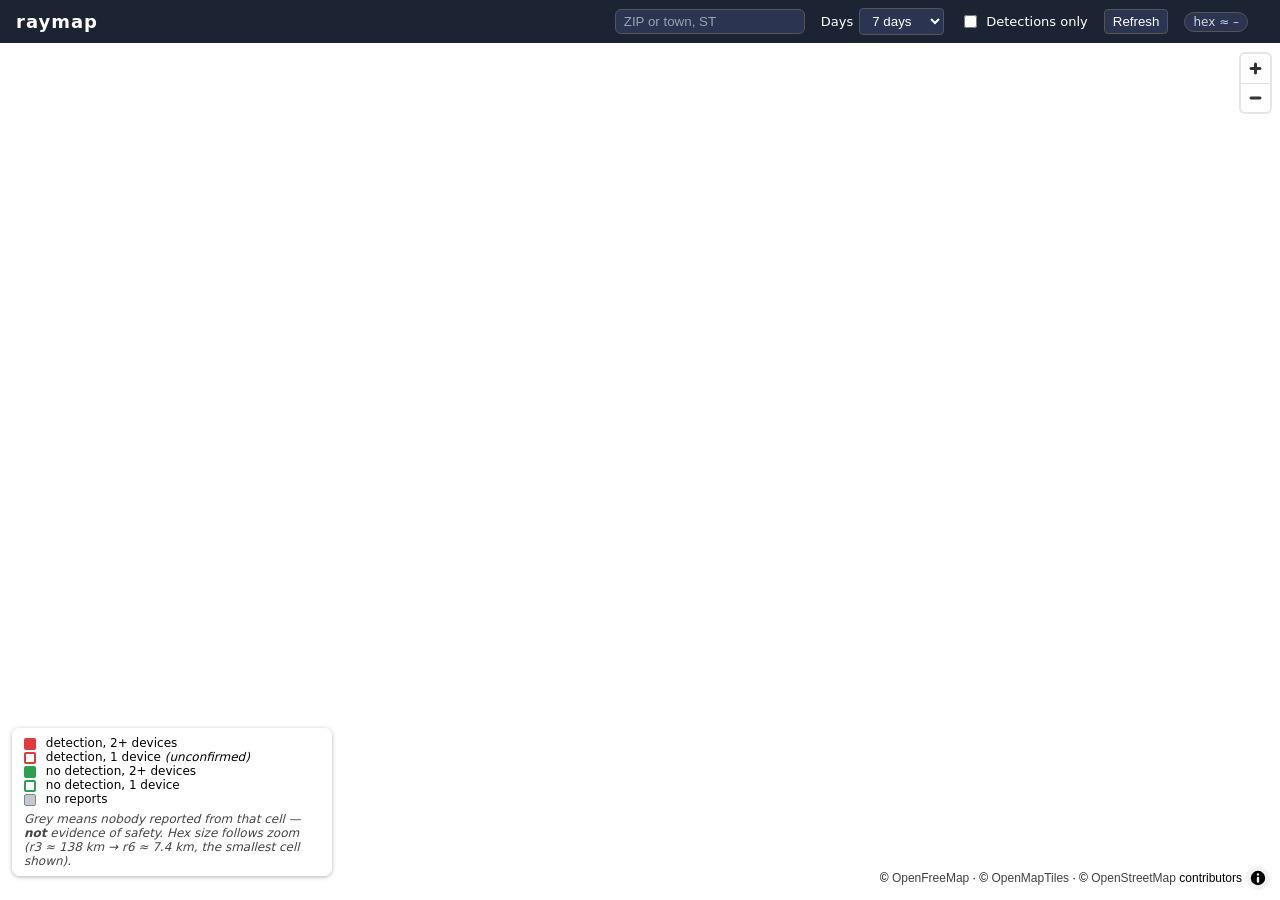
==== commit 9692afa5: "Add offline ZIP/town search (Census gazetteer, no geocoding service)" ====
--- a/ui/index.html
+++ b/ui/index.html
@@ -12,6 +12,10 @@
   <header class="topbar">
     <h1>raymap</h1>
     <div class="controls">
+      <form id="search-form" class="search" role="search">
+        <input id="search" type="search" placeholder="ZIP or town, ST"
+               autocomplete="off" aria-label="Search by ZIP code or town name" />
+      </form>
       <label>
         Days
         <select id="days">
@@ -48,6 +52,7 @@
   <script src="vendor_maplibre-gl.js"></script>
   <script src="vendor_h3-js.js"></script>
   <script src="geo.js"></script>
+  <script src="search.js"></script>
   <script src="app.js"></script>
 </body>
 </html>
--- a/ui/style.css
+++ b/ui/style.css
@@ -13,6 +13,13 @@
 .controls select, .controls button {
   padding: 4px 8px; border-radius: 4px; border: 1px solid #555; background: #2b3450; color: #fff;
 }
+.search input {
+  width: 190px; padding: 4px 8px; border-radius: 6px;
+  border: 1px solid #555; background: #2b3450; color: #fff;
+}
+.search input::placeholder { color: #9aa3af; }
+@media (max-width: 720px) { .search input { width: 130px; } }
+
 .status { color: #9fe3a6; }
 .status.err { color: #ff9f9f; }
 .badge {
@@ -34,7 +41,8 @@
 /* solid = corroborated by 2+ devices; hollow = a single device (unconfirmed) */
 .swatch.solid.red   { background: #e0393e; }
 .swatch.solid.green { background: #2e9e4f; }
-.swatch.solid.grey  { background: #9aa3af; }
+/* keep in sync with GREY in app.js (#7d8794 = 125,135,148) */
+.swatch.solid.grey  { background: rgba(125,135,148,0.45); border: 1px solid rgba(125,135,148,1); }
 .swatch.hollow.red  { border: 2.5px solid #e0393e; background: transparent; }
 .swatch.hollow.green{ border: 2.5px solid #2e9e4f; background: transparent; }
 .legend .note { margin-top: 6px; color: #444; font-style: italic; }
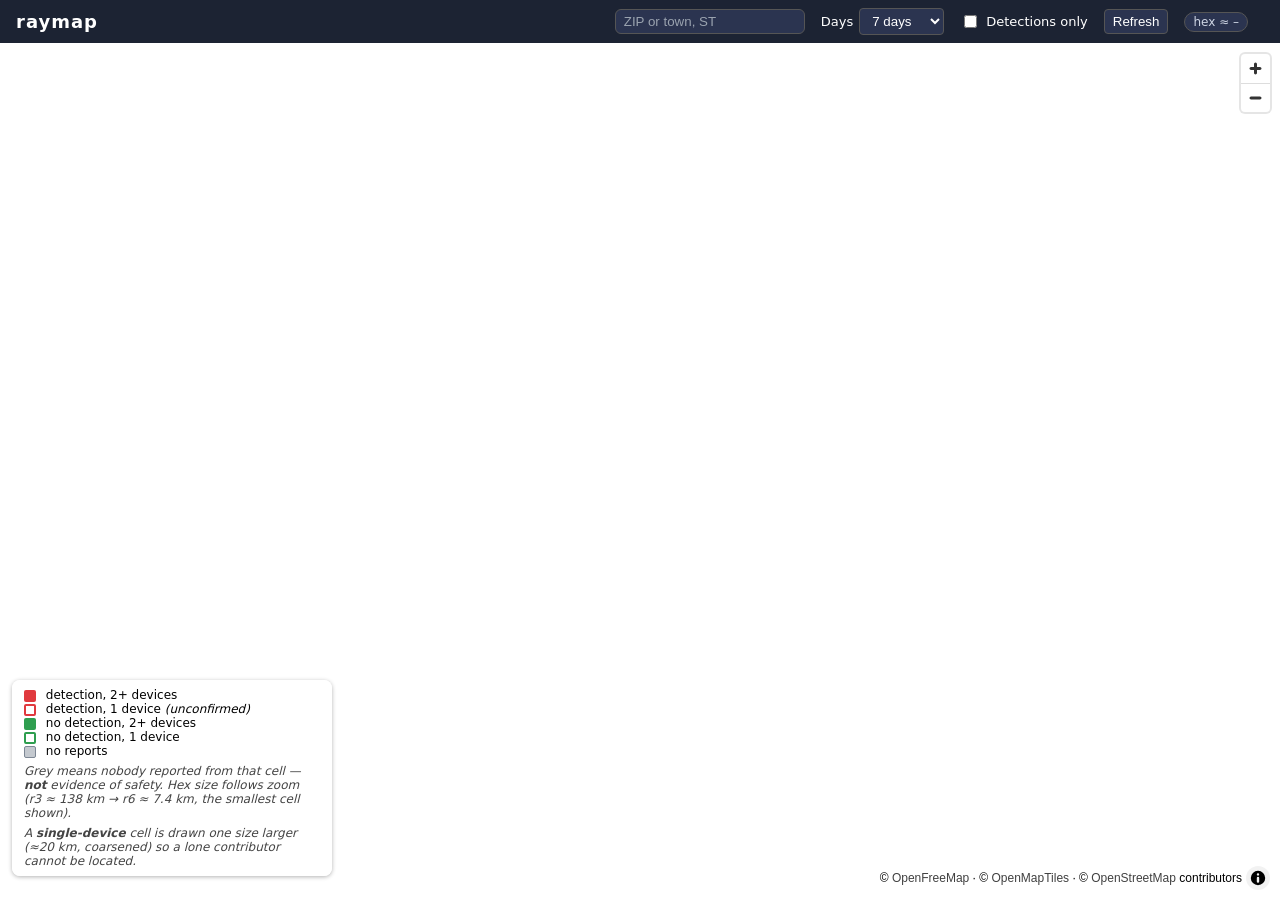
==== commit 7ec48ef2: "Coarsen lone-device cells to r5; document 15-minute upload cadence" ====
--- a/ui/index.html
+++ b/ui/index.html
@@ -47,6 +47,10 @@
       Grey means nobody reported from that cell — <strong>not</strong> evidence of safety.
       Hex size follows zoom (r3 ≈ 138 km → r6 ≈ 7.4 km, the smallest cell shown).
     </div>
+    <div class="note">
+      A <strong>single-device</strong> cell is drawn one size larger (≈20 km, coarsened)
+      so a lone contributor cannot be located.
+    </div>
   </div>
 
   <script src="vendor_maplibre-gl.js"></script>
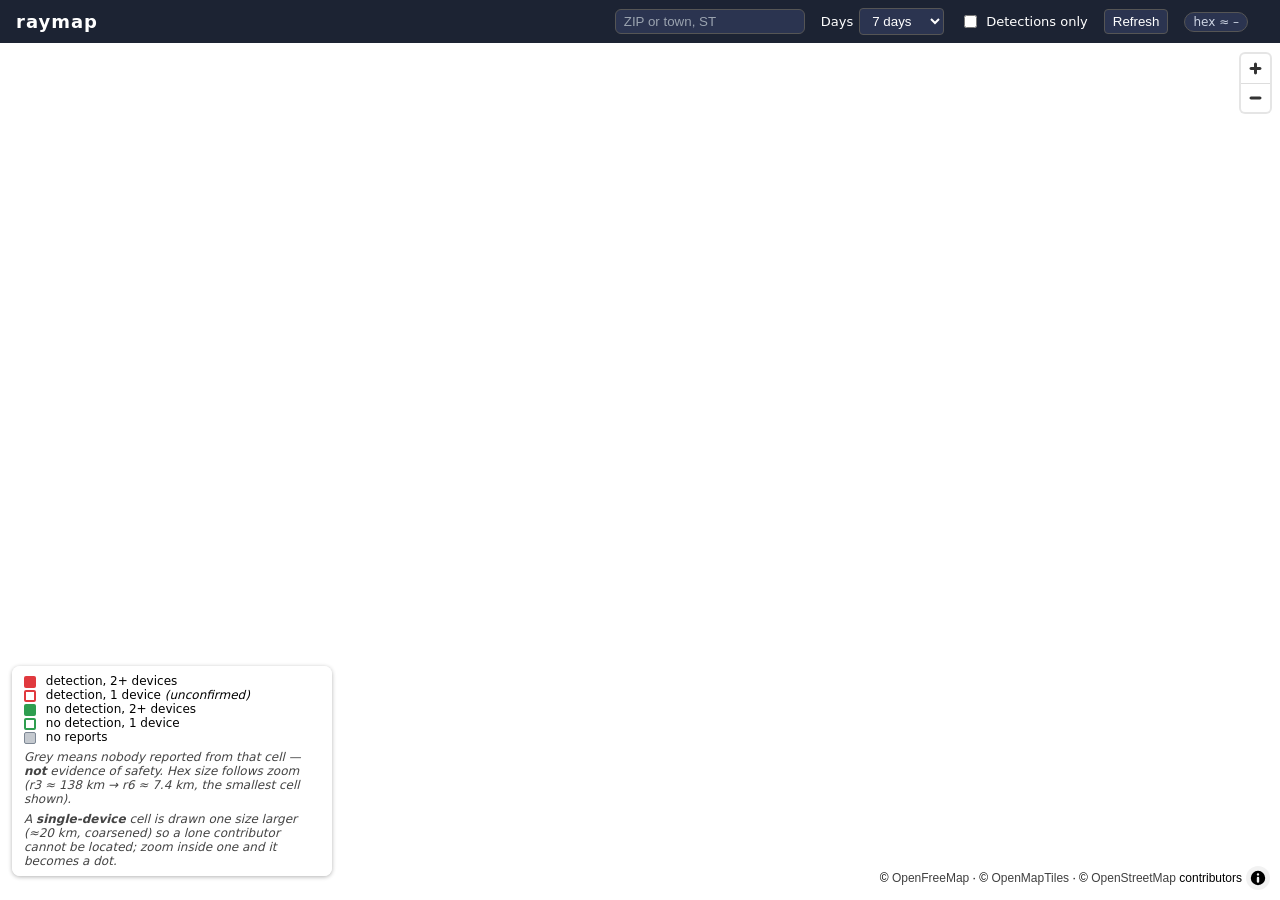
==== commit b1d683bb: "Drop coarsened fill at high zoom; mark the cell centre with a dot" ====
--- a/ui/index.html
+++ b/ui/index.html
@@ -49,7 +49,7 @@
     </div>
     <div class="note">
       A <strong>single-device</strong> cell is drawn one size larger (≈20 km, coarsened)
-      so a lone contributor cannot be located.
+      so a lone contributor cannot be located; zoom inside one and it becomes a dot.
     </div>
   </div>
 
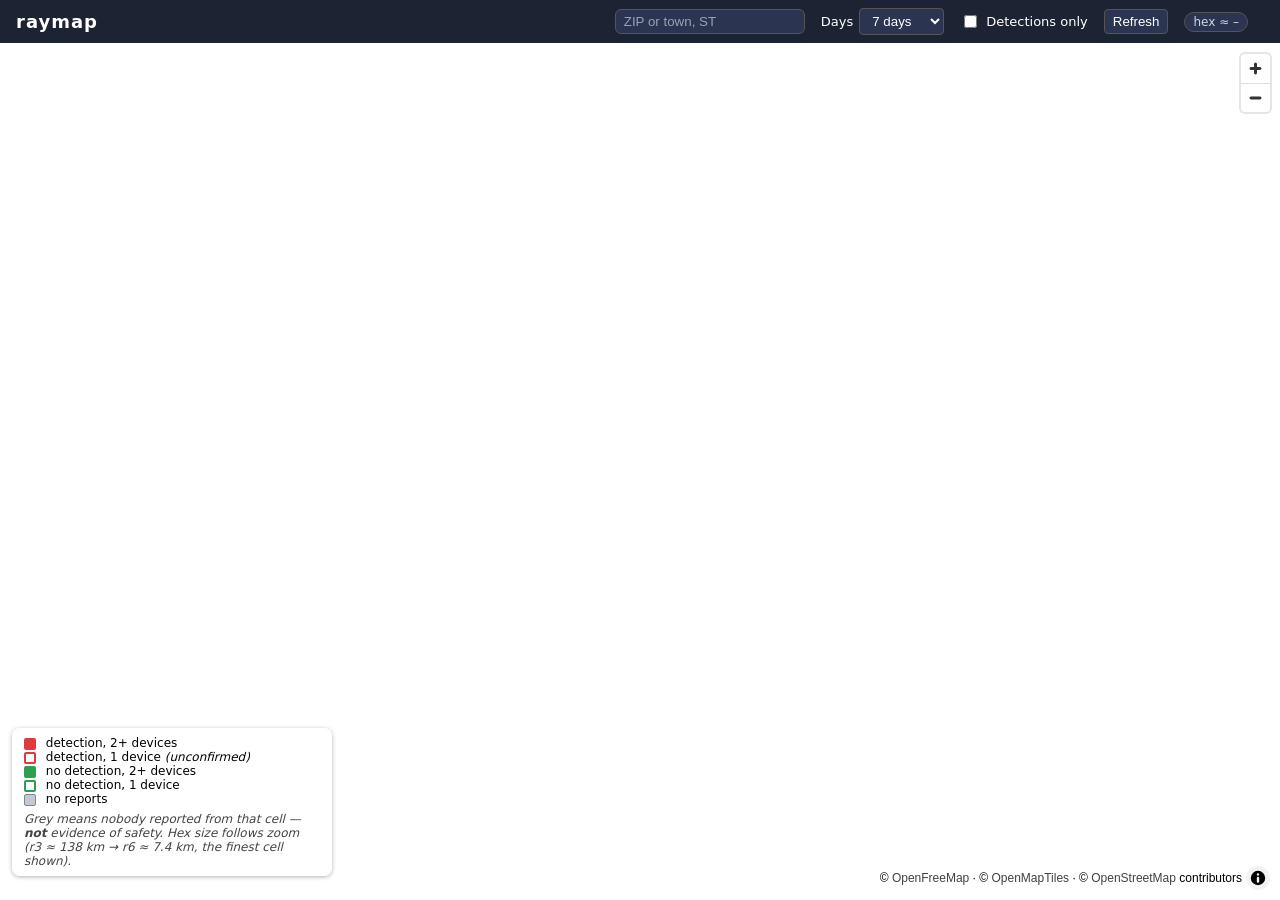
==== commit 47bb5527: "Remove lone-cell coarsening; r6 (7.4 km) is the published floor" ====
--- a/ui/index.html
+++ b/ui/index.html
@@ -45,11 +45,7 @@
     <div><span class="swatch solid grey"></span> no reports</div>
     <div class="note">
       Grey means nobody reported from that cell — <strong>not</strong> evidence of safety.
-      Hex size follows zoom (r3 ≈ 138 km → r6 ≈ 7.4 km, the smallest cell shown).
-    </div>
-    <div class="note">
-      A <strong>single-device</strong> cell is drawn one size larger (≈20 km, coarsened)
-      so a lone contributor cannot be located; zoom inside one and it becomes a dot.
+      Hex size follows zoom (r3 ≈ 138 km → r6 ≈ 7.4 km, the finest cell shown).
     </div>
   </div>
 
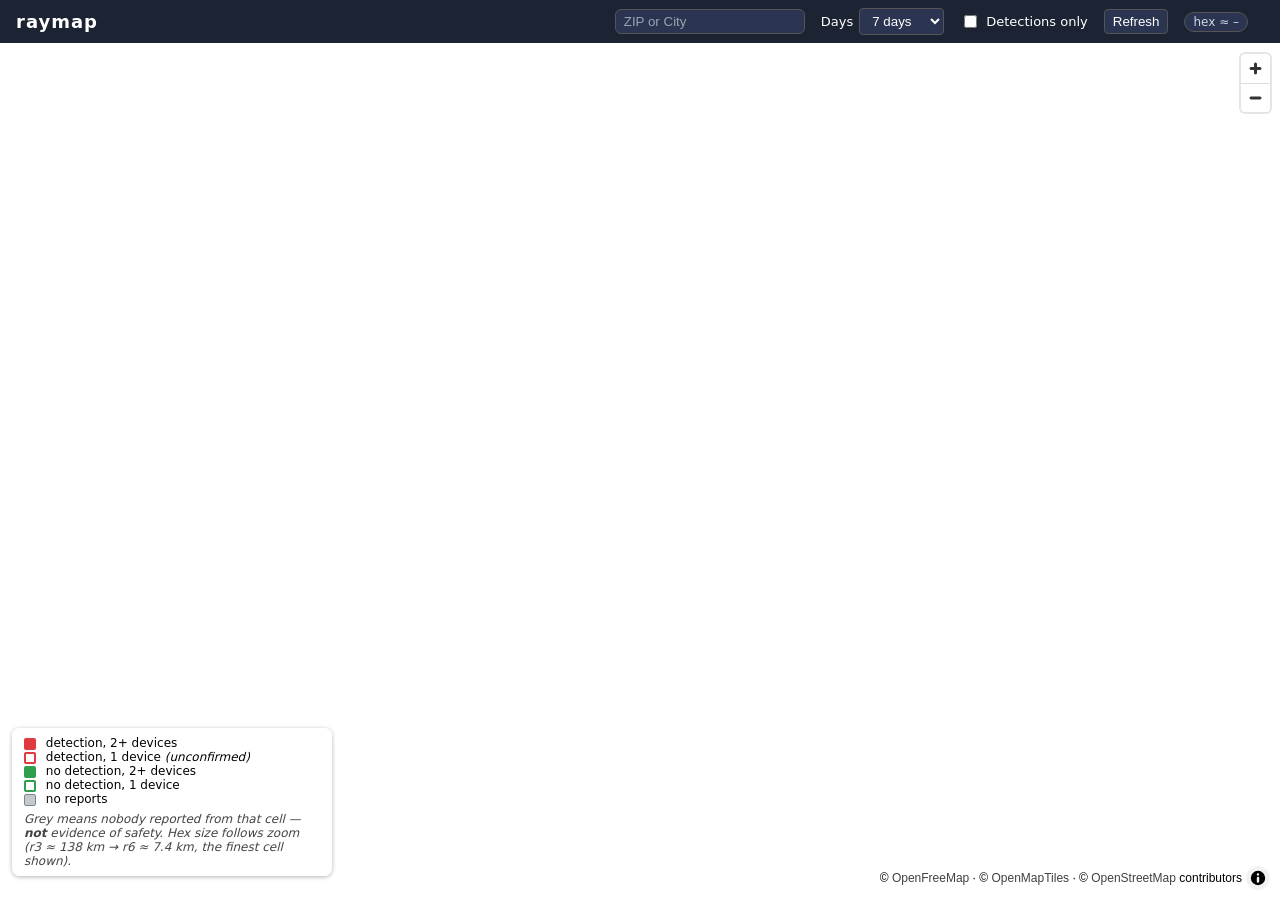
==== commit 388cf5e7: "Search placeholder: ZIP or City" ====
--- a/ui/index.html
+++ b/ui/index.html
@@ -13,8 +13,8 @@
     <h1>raymap</h1>
     <div class="controls">
       <form id="search-form" class="search" role="search">
-        <input id="search" type="search" placeholder="ZIP or town, ST"
-               autocomplete="off" aria-label="Search by ZIP code or town name" />
+        <input id="search" type="search" placeholder="ZIP or City"
+               autocomplete="off" aria-label="Search by ZIP code or city" />
       </form>
       <label>
         Days
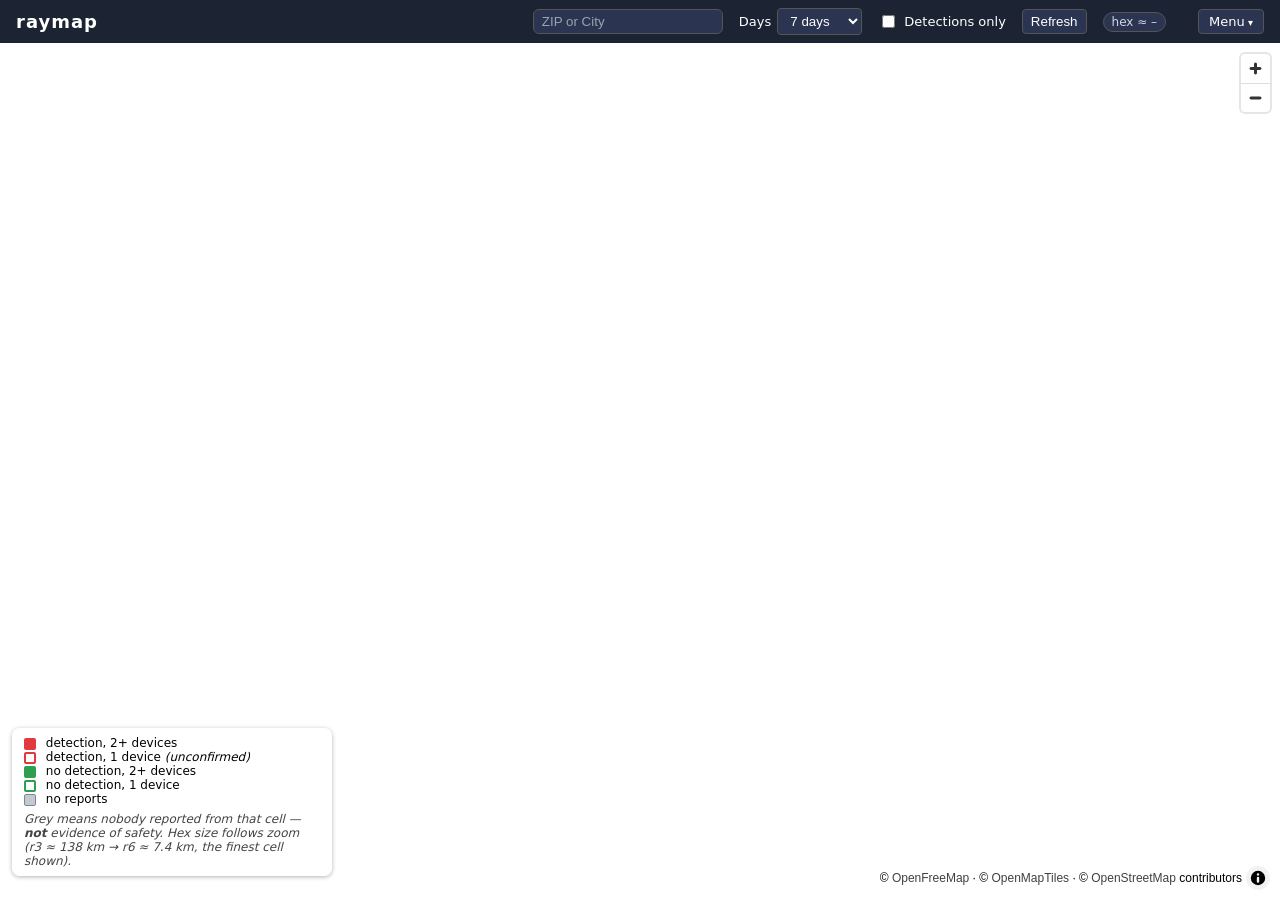
==== commit 46e9ed97: "Add site menu with About and Downloads pages; tag-triggered releases for the collector" ====
--- a/ui/index.html
+++ b/ui/index.html
@@ -32,6 +32,13 @@
       <button id="refresh">Refresh</button>
       <span id="res-badge" class="badge">hex ≈ –</span>
       <span id="status" class="status"></span>
+      <details class="menu" id="menu">
+        <summary aria-label="Site menu">Menu</summary>
+        <nav>
+          <a href="/about">About</a>
+          <a href="/downloads">Downloads</a>
+        </nav>
+      </details>
     </div>
   </header>
 
--- a/ui/style.css
+++ b/ui/style.css
@@ -51,3 +51,65 @@
 .maplibregl-popup-content { font-size: 12px; line-height: 1.45; }
 .maplibregl-popup-content strong { display: block; margin-bottom: 4px; }
 .mono { font-family: ui-monospace, SFMono-Regular, Menlo, monospace; color: #666; font-size: 11px; }
+
+/* --- site menu (About / Downloads) --------------------------------------- */
+/* <details> is used as-is: it is keyboard accessible and needs no JS to open. */
+.menu { position: relative; }
+.menu summary {
+  list-style: none; cursor: pointer; padding: 4px 10px; border-radius: 4px;
+  border: 1px solid #555; background: #2b3450; color: #fff; font-size: 13px;
+}
+.menu summary::-webkit-details-marker { display: none; }
+.menu summary::after { content: " ▾"; font-size: 10px; }
+.menu[open] summary::after { content: " ▴"; }
+.menu nav {
+  position: absolute; right: 0; top: calc(100% + 6px); z-index: 20;
+  display: flex; flex-direction: column; min-width: 140px;
+  background: #232c42; border: 1px solid #555; border-radius: 6px;
+  box-shadow: 0 2px 10px rgba(0,0,0,0.4); overflow: hidden;
+}
+.menu nav a {
+  padding: 8px 12px; color: #dfe6f2; text-decoration: none; font-size: 13px;
+}
+.menu nav a:hover, .menu nav a:focus { background: #2f3a55; }
+
+/* --- static pages (/about, /downloads) ----------------------------------- */
+body.page { background: #f6f7f9; color: #1b2230; }
+.topbar a { color: #fff; text-decoration: none; }
+.topbar .navlink { color: #cfd6e4; text-decoration: none; font-size: 13px; }
+.topbar .navlink:hover { color: #fff; text-decoration: underline; }
+.prose {
+  max-width: 720px; margin: 28px auto 64px; padding: 0 20px;
+  font-size: 15px; line-height: 1.6;
+}
+.prose h2 { font-size: 17px; margin-top: 32px; }
+.prose h3 { font-size: 14px; margin-top: 22px; }
+.prose p, .prose li { color: #2b3444; }
+.prose a { color: #1a4fa0; }
+.prose code {
+  font-family: ui-monospace, SFMono-Regular, Menlo, monospace;
+  font-size: 13px; background: #eceef2; padding: 1px 4px; border-radius: 3px;
+}
+.prose table { border-collapse: collapse; width: 100%; font-size: 14px; }
+.prose th, .prose td { text-align: left; padding: 6px 8px; border-bottom: 1px solid #dfe3ea; }
+.prose .callout {
+  border-left: 3px solid #e0393e; background: #fdf0f0;
+  padding: 10px 14px; margin: 18px 0; border-radius: 0 6px 6px 0;
+}
+.prose .muted { color: #5b6675; font-size: 13px; }
+.prose pre {
+  background: #eceef2; padding: 10px 12px; border-radius: 6px;
+  overflow-x: auto; font-size: 13px;
+}
+.prose .card {
+  border: 1px solid #dfe3ea; background: #fff; border-radius: 8px;
+  padding: 12px 14px; margin: 12px 0;
+}
+.prose .card h3 { margin: 0 0 6px; font-size: 14px; }
+.prose .card p { margin: 4px 0; }
+.prose .card .download { font-weight: 600; font-size: 15px; }
+.prose .card code { font-size: 12px; word-break: break-all; }
+.swatch-inline {
+  display: inline-block; width: 12px; height: 12px; margin-right: 6px;
+  vertical-align: middle; border-radius: 2px;
+}
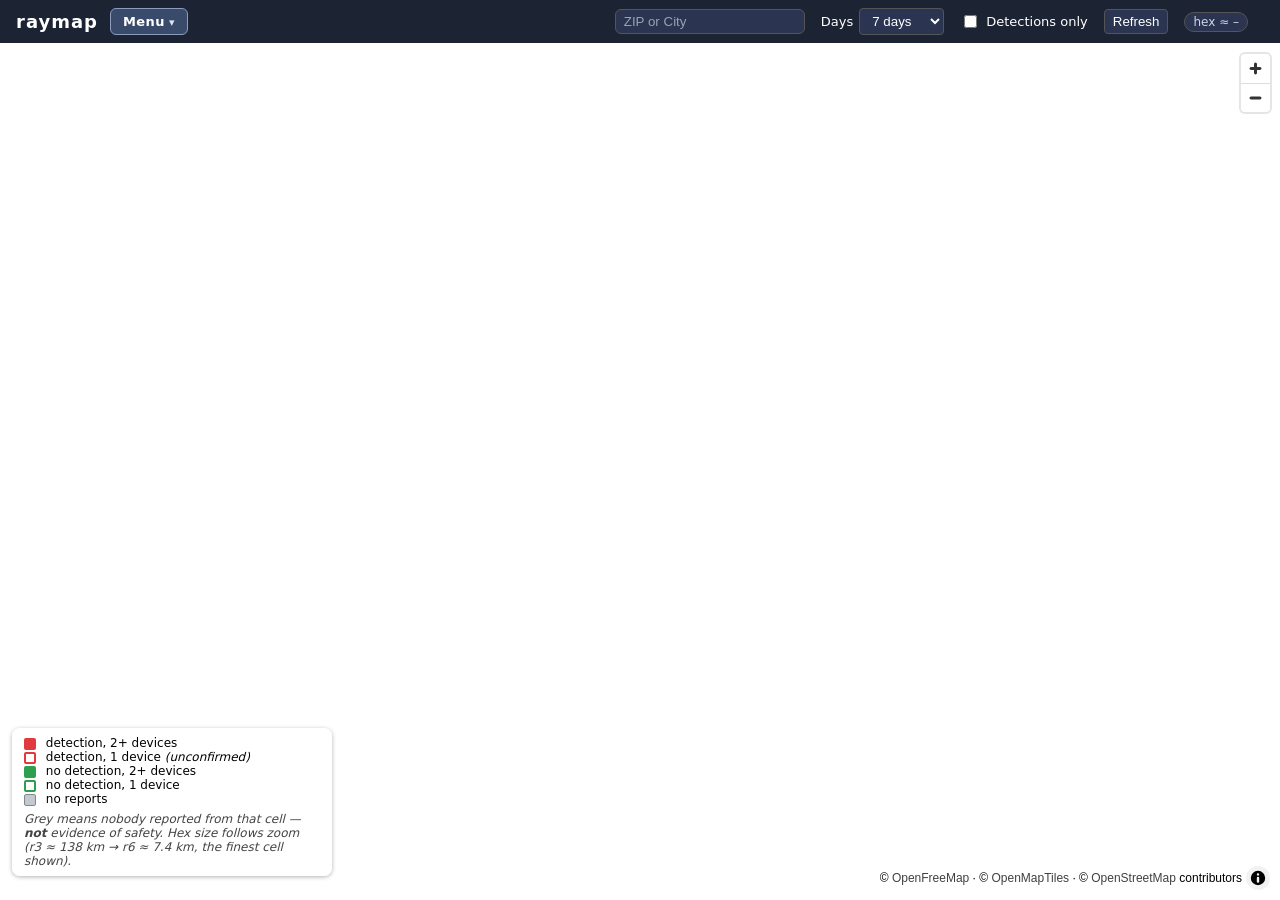
==== commit 3e72c3ae: "UI: move the menu beside the wordmark and raise its contrast" ====
--- a/ui/index.html
+++ b/ui/index.html
@@ -11,6 +11,13 @@
 <body>
   <header class="topbar">
     <h1>raymap</h1>
+    <details class="menu" id="menu">
+      <summary aria-label="Site menu">Menu</summary>
+      <nav>
+        <a href="/about">About</a>
+        <a href="/downloads">Downloads</a>
+      </nav>
+    </details>
     <div class="controls">
       <form id="search-form" class="search" role="search">
         <input id="search" type="search" placeholder="ZIP or City"
@@ -32,13 +39,6 @@
       <button id="refresh">Refresh</button>
       <span id="res-badge" class="badge">hex ≈ –</span>
       <span id="status" class="status"></span>
-      <details class="menu" id="menu">
-        <summary aria-label="Site menu">Menu</summary>
-        <nav>
-          <a href="/about">About</a>
-          <a href="/downloads">Downloads</a>
-        </nav>
-      </details>
     </div>
   </header>
 
--- a/ui/style.css
+++ b/ui/style.css
@@ -53,31 +53,50 @@
 .mono { font-family: ui-monospace, SFMono-Regular, Menlo, monospace; color: #666; font-size: 11px; }
 
 /* --- site menu (About / Downloads) --------------------------------------- */
-/* <details> is used as-is: it is keyboard accessible and needs no JS to open. */
-.menu { position: relative; }
+/* <details> is used as-is: it is keyboard accessible and needs no JS to open.
+   Sits beside the wordmark; margin-right:auto keeps .controls pinned right. */
+.topbar .menu { position: relative; margin-right: auto; }
 .menu summary {
-  list-style: none; cursor: pointer; padding: 4px 10px; border-radius: 4px;
-  border: 1px solid #555; background: #2b3450; color: #fff; font-size: 13px;
+  list-style: none; cursor: pointer; padding: 5px 12px; border-radius: 6px;
+  border: 1px solid #8b9cbe; background: #3a4a6b; color: #fff;
+  font-size: 13px; font-weight: 700; letter-spacing: 0.4px;
+}
+.menu summary:hover, .menu summary:focus-visible {
+  background: #4a5d85; border-color: #b9c8e2;
 }
 .menu summary::-webkit-details-marker { display: none; }
-.menu summary::after { content: " ▾"; font-size: 10px; }
+.menu summary::after { content: " ▾"; font-size: 11px; color: #dde5f3; }
+.menu[open] summary { background: #4a5d85; border-color: #b9c8e2; }
 .menu[open] summary::after { content: " ▴"; }
 .menu nav {
-  position: absolute; right: 0; top: calc(100% + 6px); z-index: 20;
-  display: flex; flex-direction: column; min-width: 140px;
-  background: #232c42; border: 1px solid #555; border-radius: 6px;
-  box-shadow: 0 2px 10px rgba(0,0,0,0.4); overflow: hidden;
+  position: absolute; left: 0; top: calc(100% + 6px); z-index: 20;
+  display: flex; flex-direction: column; min-width: 170px;
+  background: #1b2233; border: 1px solid #8b9cbe; border-radius: 8px;
+  box-shadow: 0 6px 20px rgba(0,0,0,0.55); overflow: hidden;
 }
 .menu nav a {
-  padding: 8px 12px; color: #dfe6f2; text-decoration: none; font-size: 13px;
+  padding: 11px 15px; color: #ffffff; text-decoration: none;
+  font-size: 14px; font-weight: 600;
 }
-.menu nav a:hover, .menu nav a:focus { background: #2f3a55; }
+.menu nav a + a { border-top: 1px solid #33405c; }
+.menu nav a:hover, .menu nav a:focus {
+  background: #33405c; text-decoration: underline; color: #fff;
+}
+@media (max-width: 720px) {
+  .menu summary { padding: 4px 8px; font-size: 12px; }
+  .menu nav { min-width: 145px; }
+}
 
 /* --- static pages (/about, /downloads) ----------------------------------- */
 body.page { background: #f6f7f9; color: #1b2230; }
 .topbar a { color: #fff; text-decoration: none; }
-.topbar .navlink { color: #cfd6e4; text-decoration: none; font-size: 13px; }
-.topbar .navlink:hover { color: #fff; text-decoration: underline; }
+.topbar .navlink {
+  color: #e8eefb; text-decoration: underline; text-underline-offset: 3px;
+  text-decoration-color: rgba(232,238,251,0.45); font-size: 13px; font-weight: 600;
+}
+.topbar .navlink:hover, .topbar .navlink:focus {
+  color: #fff; text-decoration-color: #fff;
+}
 .prose {
   max-width: 720px; margin: 28px auto 64px; padding: 0 20px;
   font-size: 15px; line-height: 1.6;
